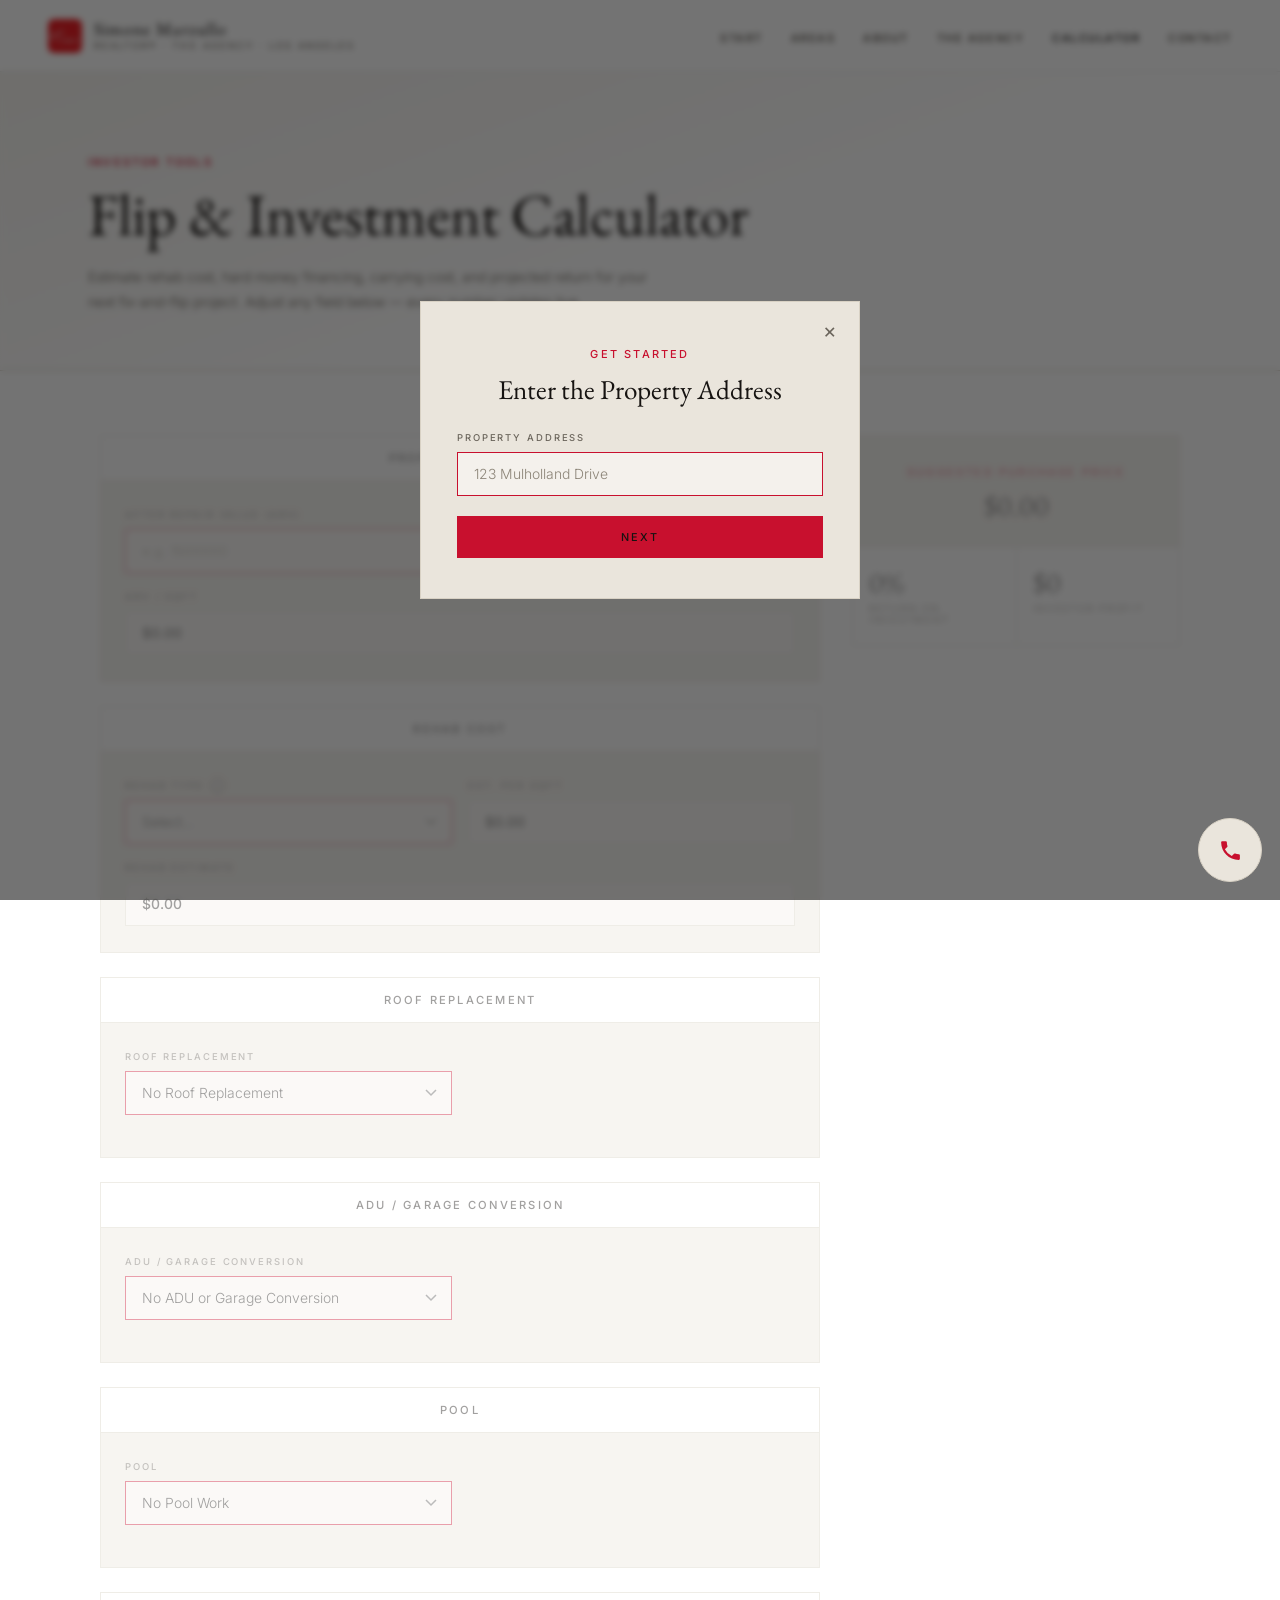
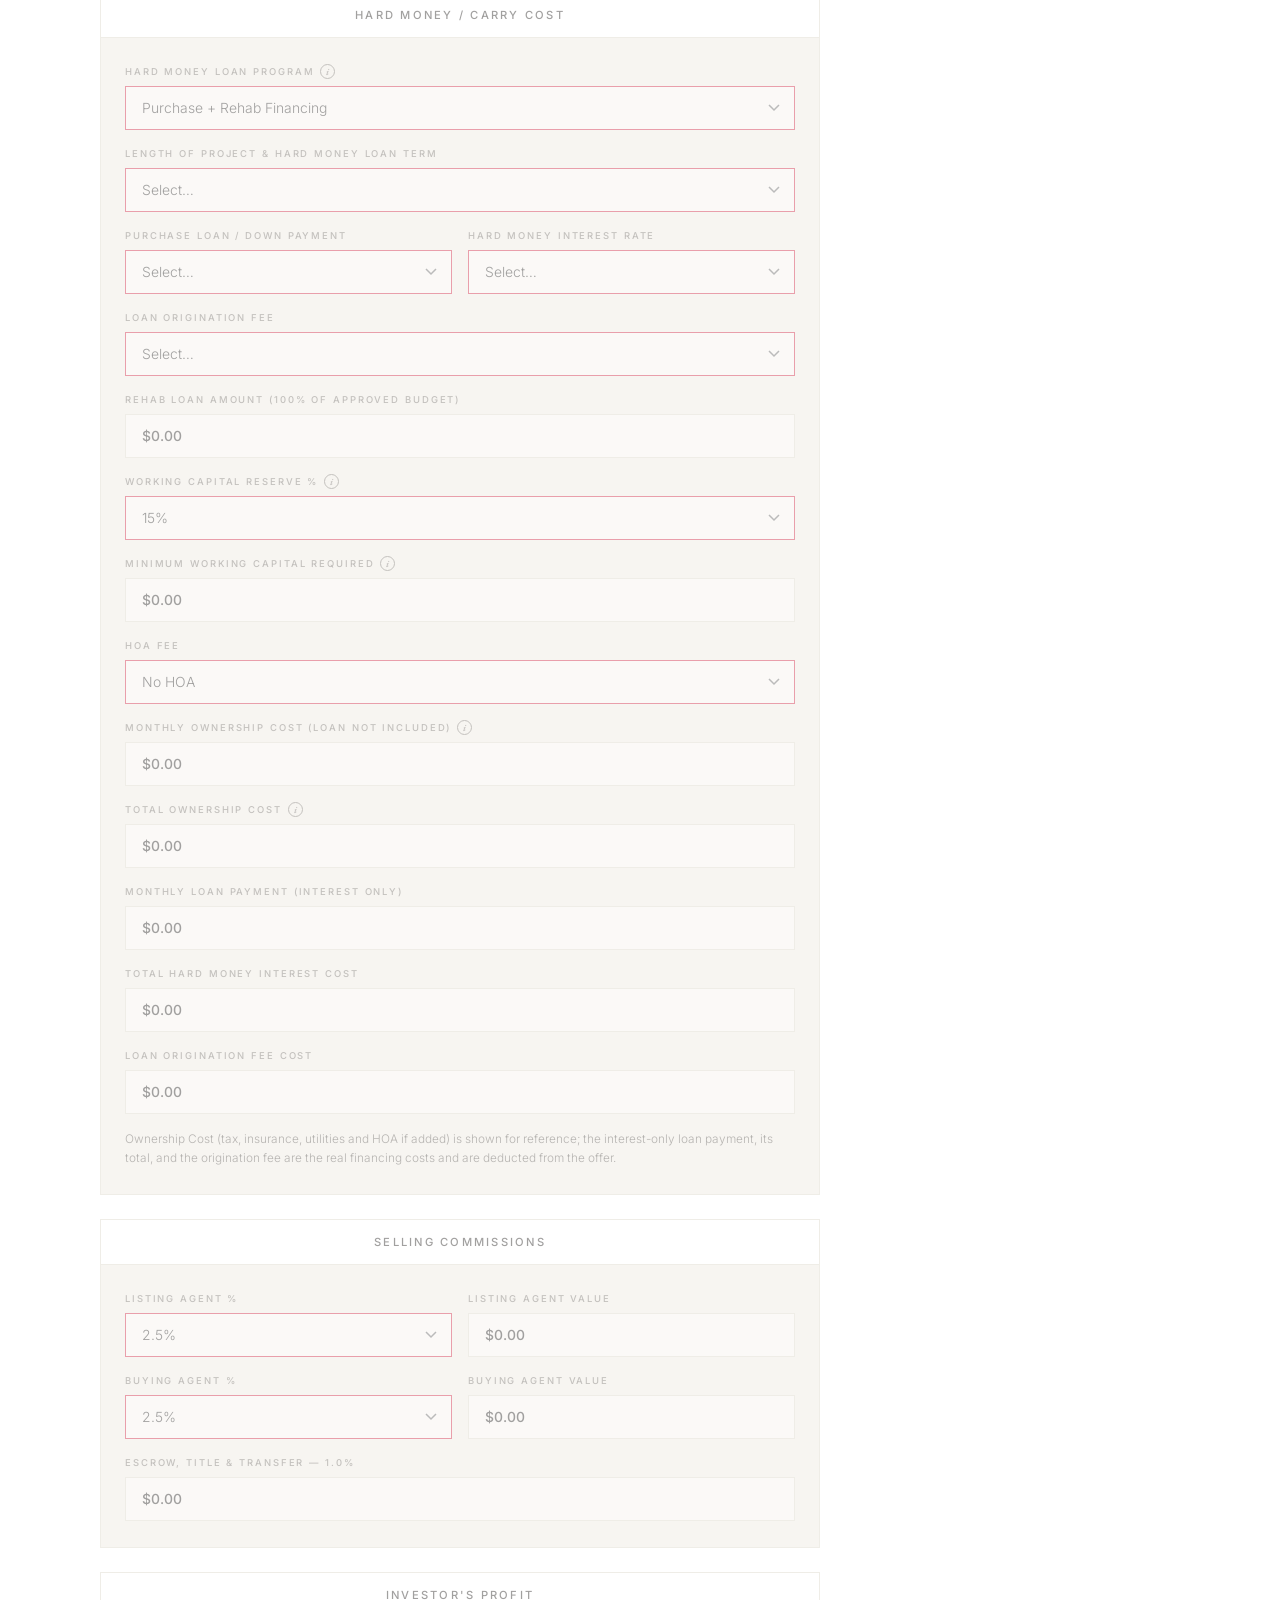
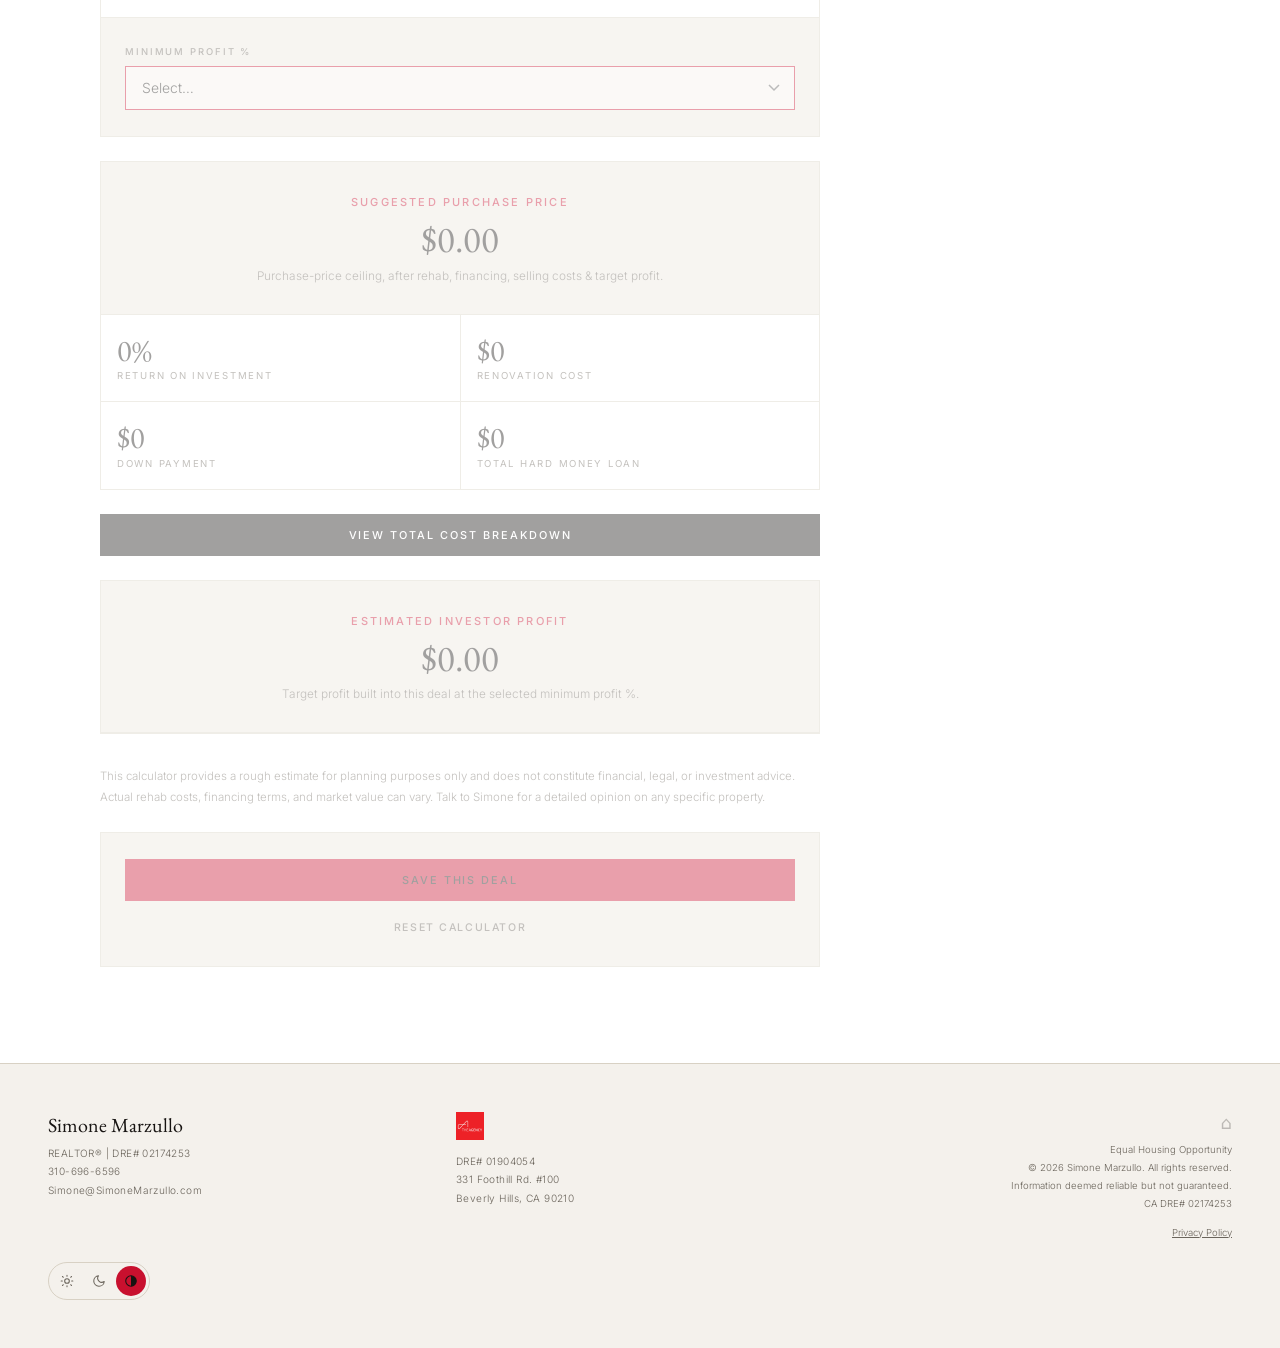
==== flip-calculator.html @ cb2d6921 "Add Westside area guide pages (/areas) and restructure site nav Implements the area-guide portion of" ====
<!DOCTYPE html>
<html lang="en">
<head>
<script>if ('scrollRestoration' in history) history.scrollRestoration = 'manual';</script>
<script>
// Set the theme before CSS paints so there's no flash of the wrong theme.
// themeChoice is what the visitor picked (dark/light/auto); data-theme is
// the resolved value CSS actually keys off -- when choice is "auto" it
// follows the device/OS's own prefers-color-scheme setting, which on
// iOS/Android/macOS/Windows may itself be tied to sunset-to-sunrise.
(function () {
  var choice = localStorage.getItem('themeChoice') || 'auto';
  var resolved = choice === 'auto' ? (window.matchMedia('(prefers-color-scheme: light)').matches ? 'light' : 'dark') : choice;
  document.documentElement.setAttribute('data-theme', resolved);
  document.documentElement.setAttribute('data-theme-choice', choice);
})();
</script>
<meta charset="UTF-8">
<meta name="viewport" content="width=device-width, initial-scale=1.0, viewport-fit=cover">
<title>Flip &amp; Investment Calculator | Simone Marzullo</title>
<meta name="description" content="Estimate rehab cost, hard money financing, selling costs, and return on investment for your next fix-and-flip project in Los Angeles — built by Simone Marzullo, The Agency.">
<link rel="canonical" href="https://www.marzullore.com/flipcalculator">
<meta property="og:type" content="website">
<meta property="og:site_name" content="Simone Marzullo | The Agency">
<meta property="og:title" content="Flip &amp; Investment Calculator | Simone Marzullo">
<meta property="og:description" content="Estimate rehab cost, hard money financing, and ROI for your next flip project.">
<meta property="og:url" content="https://www.marzullore.com/flipcalculator">
<meta property="og:image" content="https://www.marzullore.com/assets/agency-logo.png">
<meta property="og:image:width" content="447">
<meta property="og:image:height" content="447">
<meta name="twitter:card" content="summary">
<meta name="twitter:image" content="https://www.marzullore.com/assets/agency-logo.png">
<meta name="theme-color" content="#000000">
<meta name="mobile-web-app-capable" content="yes">
<meta name="apple-mobile-web-app-capable" content="yes">
<meta name="apple-mobile-web-app-status-bar-style" content="black-translucent">
<meta name="apple-mobile-web-app-title" content="Simone Marzullo">
<link rel="manifest" href="manifest.json">
<link rel="apple-touch-icon" href="assets/apple-touch-icon.png">
<link rel="icon" type="image/png" sizes="32x32" href="assets/favicon-32.png">
<link rel="preconnect" href="https://fonts.googleapis.com">
<link href="https://fonts.googleapis.com/css2?family=EB+Garamond:ital,wght@0,400;0,500;1,400;1,500&family=Inter:wght@300;400;500&display=swap" rel="stylesheet">
<style>
*,*::before,*::after{box-sizing:border-box;margin:0;padding:0}
:root{
  --black:#000000;--white:#FFFFFF;--red:#C8102E;--red-h:#a50d24;
  --g1:#111111;--g2:#1C1C1C;--g3:#2E2E2E;--g4:#555555;--g5:#888888;--g6:#BBBBBB;--g7:#E5E5E5;
  --serif:'EB Garamond',Georgia,serif;--sans:'Inter',system-ui,sans-serif;
  --nav-bg:rgba(0,0,0,.94);--nav-border:rgba(255,255,255,.06);--nav-mobile-bg:rgba(0,0,0,.98);
  --hero-gradient:linear-gradient(160deg,#0d0d0d 0%,#000 60%);
  color-scheme:dark;
}
:root[data-theme="light"]{
  --black:#FFFFFF;--white:#161311;
  --g1:#F4F1EC;--g2:#EAE5DC;--g3:#D8D1C4;--g4:#8C8578;--g5:#6B655C;--g6:#4A443C;--g7:#211E19;
  --nav-bg:rgba(255,255,255,.94);--nav-border:rgba(0,0,0,.08);--nav-mobile-bg:rgba(255,255,255,.98);
  --hero-gradient:linear-gradient(160deg,#F4F1EC 0%,#FFFFFF 60%);
  color-scheme:light;
}
html{scroll-behavior:smooth;font-size:16px}
body{font-family:var(--sans);background:var(--black);color:var(--white);-webkit-font-smoothing:antialiased;overflow-x:hidden;transition:background .25s ease,color .25s ease}
a{color:inherit;text-decoration:none}
button{cursor:pointer;border:none;background:none;font-family:var(--sans);-webkit-tap-highlight-color:transparent}
input,textarea,select{font-family:var(--sans)}
.label{font-size:.6875rem;letter-spacing:.2em;text-transform:uppercase;font-weight:500;color:var(--g5)}
.label-red{color:var(--red)}
.divider{width:100%;height:1px;background:var(--g3)}
.wrap{max-width:1200px;margin:0 auto;padding:0 48px}
.section{padding:96px 0}

/* NAV (shared with index.html) */
#nav{position:fixed;top:0;left:0;right:0;z-index:200;display:flex;align-items:center;justify-content:space-between;padding:0 48px;height:72px;background:var(--nav-bg);backdrop-filter:blur(16px);border-bottom:1px solid var(--nav-border);transition:background .25s ease,border-color .25s ease}
.nav-brand{display:flex;align-items:center;gap:12px}
.nav-agency-logo{height:34px;width:34px;object-fit:cover;border-radius:6px;flex-shrink:0}
.nav-brand-text{display:flex;flex-direction:column;gap:2px}
.nav-name{font-family:var(--serif);font-size:1.1rem;font-weight:400;letter-spacing:.06em;color:var(--white);line-height:1}
.nav-sub{font-size:.58rem;letter-spacing:.22em;text-transform:uppercase;color:var(--g5)}
.nav-links{display:flex;align-items:center;gap:28px;list-style:none}
.nav-links a{font-size:.68rem;letter-spacing:.14em;text-transform:uppercase;font-weight:500;color:var(--g6);transition:color .2s;background:none;border:none;cursor:pointer}
.nav-links a.active{color:var(--white)}
.nav-cta{display:inline-flex;align-items:center;background:var(--red);color:var(--white);padding:10px 22px;font-size:.65rem;letter-spacing:.18em;text-transform:uppercase;font-weight:500;transition:background .2s}
.nav-toggle{display:none;flex-direction:column;justify-content:center;gap:5px;width:32px;height:32px;padding:0}
.nav-toggle span{display:block;width:22px;height:1.5px;background:var(--white);transition:transform .2s,opacity .2s}
.nav-toggle[aria-expanded="true"] span:nth-child(1){transform:translateY(6.5px) rotate(45deg)}
.nav-toggle[aria-expanded="true"] span:nth-child(2){opacity:0}
.nav-toggle[aria-expanded="true"] span:nth-child(3){transform:translateY(-6.5px) rotate(-45deg)}
.nav-mobile{display:none;position:fixed;top:72px;left:0;right:0;bottom:0;z-index:260;background:var(--nav-mobile-bg);backdrop-filter:blur(16px);flex-direction:column;padding:32px 28px;gap:4px;overflow-y:auto}
@media(max-width:768px){.nav-mobile.on{display:flex}}
/* Hide the Follow Up Boss widget iframe on mobile via our own page CSS
   (not injected into the iframe) so it never paints in the first place --
   eliminates the flash-of-default-styling that a JS-polling approach can't avoid. */
body>iframe{display:none !important}
.nav-mobile a{font-size:.95rem;letter-spacing:.04em;color:var(--g7);font-weight:400;padding:18px 4px;border-bottom:1px solid var(--g3);background:none;border-left:none;border-right:none;border-top:none;text-align:left;width:100%}
.nav-mobile a.nav-cta{background:var(--red);color:var(--white);border-bottom:none;justify-content:center;margin-top:20px;padding:16px 22px}

/* PAGE HEADER */
#calc-hero{padding:150px 0 56px;background:var(--hero-gradient);border-bottom:1px solid var(--g3)}
.calc-hero-head{max-width:680px}
.calc-hero-title{font-family:var(--serif);font-size:clamp(2.4rem,4.6vw,4rem);font-weight:400;color:var(--white);line-height:1.05;margin-top:14px}
.calc-hero-sub{font-size:.88rem;line-height:1.8;color:var(--g5);font-weight:300;margin-top:18px;max-width:560px}

/* STAT TILES (reused visual language) */
.stat-block{background:var(--black);padding:22px 14px}
.stat-val{font-family:var(--serif);font-size:1.9rem;font-weight:400;color:var(--white);line-height:1;margin-bottom:5px}
.stat-lbl{font-size:.6rem;letter-spacing:.18em;text-transform:uppercase;color:var(--g5);font-weight:400}

/* CALCULATOR LAYOUT */
#calc{padding:64px 0 96px}
.calc-grid{display:block;max-width:720px;margin:0 auto}
.calc-form{display:flex;flex-direction:column;gap:24px}
.calc-sticky-summary{display:none}
.calc-sticky-summary-inner{position:sticky;top:96px;display:flex;flex-direction:column;gap:16px}
.calc-sticky-summary .calc-summary-hero{padding:24px 22px}
.calc-sticky-summary .calc-summary-hero-val{font-size:1.9rem}
.calc-progress{display:none;position:fixed;top:72px;left:0;right:0;height:3px;background:var(--g3);z-index:201}
.calc-progress.on{display:block}
.calc-progress-fill{height:100%;width:0%;background:var(--red)}
.calc-mobile-bar{display:none;position:fixed;left:0;right:0;bottom:0;z-index:250;background:rgba(0,0,0,.98);backdrop-filter:blur(16px);border-top:1px solid var(--g3);padding:12px 20px calc(12px + env(safe-area-inset-bottom,0px));align-items:center;justify-content:center;gap:32px;cursor:pointer}
.calc-mobile-bar.on{display:flex}
.calc-mobile-bar-item{display:flex;flex-direction:column;align-items:center;gap:2px}
.calc-mobile-bar-lbl{font-size:.56rem;letter-spacing:.15em;text-transform:uppercase;color:var(--g5);font-weight:500}
.calc-mobile-bar-val{font-family:var(--serif);font-size:1.2rem;color:var(--white);line-height:1}
@media(max-width:1119px){
  body:has(.calc-mobile-bar.on) .mcf{bottom:calc(76px + 18px + env(safe-area-inset-bottom,0px))}
}
@media(min-width:1120px){
  .calc-mobile-bar{display:none !important}
  .calc-grid{display:grid;grid-template-columns:720px 1fr;gap:32px;max-width:1080px}
  .calc-sticky-summary{display:block}
}

.calc-summary{background:var(--g2);border:1px solid var(--g3)}
.calc-summary-hero{padding:28px 26px;text-align:center;border-bottom:1px solid var(--g3)}
.calc-summary-hero-val{font-family:var(--serif);font-size:2.3rem;font-weight:400;color:var(--white);line-height:1.05;margin-top:10px;word-break:break-word}
.calc-summary-hero-note{font-size:.74rem;color:var(--g5);font-weight:300;margin-top:8px;line-height:1.6}
.calc-stat-grid{display:grid;grid-template-columns:1fr 1fr;gap:1px;background:var(--g3)}
.calc-stat-grid .stat-block{padding:20px 16px}

/* FORM SECTION CARDS */
.calc-sec{background:var(--g2);border:1px solid var(--g3)}
.calc-sec-head{background:var(--black);padding:15px 24px;font-size:.7rem;letter-spacing:.2em;text-transform:uppercase;font-weight:500;color:var(--white);text-align:center;border-bottom:1px solid var(--g3)}
.calc-sec-body{padding:26px 24px}
.frow{display:grid;grid-template-columns:1fr 1fr;gap:16px;margin-bottom:16px}
.frow:last-child{margin-bottom:0}
.frow>.field{margin-bottom:0}
.field{display:flex;flex-direction:column;gap:7px;margin-bottom:16px}
.field:last-child{margin-bottom:0}
.field-label{font-size:.59rem;letter-spacing:.2em;text-transform:uppercase;font-weight:500;color:var(--g5);display:flex;align-items:center;gap:6px;min-height:15px}
.fi,.fs{background:var(--g1);border:1px solid var(--red);color:var(--white);padding:13px 16px;font-size:.87rem;font-weight:300;outline:none;transition:border-color .2s;width:100%;-webkit-appearance:none}
.fi:focus,.fs:focus{border-color:var(--white)}
.fi::placeholder{color:var(--g4)}
.fs{appearance:none;background-image:url("data:image/svg+xml,%3Csvg xmlns='http://www.w3.org/2000/svg' width='12' height='8'%3E%3Cpath d='M1 1l5 5 5-5' stroke='%23555' stroke-width='1.5' fill='none'/%3E%3C/svg%3E");background-repeat:no-repeat;background-position:right 14px center;padding-right:38px}
.fs option{background:var(--g1)}
.fo{background:var(--g1);border:1px solid var(--g3);color:var(--white);padding:13px 16px;font-size:.87rem;font-weight:500;width:100%;min-height:44px;display:flex;align-items:center}
.field-hint{font-size:.74rem;color:var(--g6);font-weight:300;margin-top:2px;line-height:1.6}
.calc-note{font-size:.72rem;color:var(--g5);font-weight:300;line-height:1.8;max-width:760px;margin-top:8px}
.btn-sub{background:var(--red);color:var(--white);padding:14px 24px;font-size:.68rem;letter-spacing:.18em;text-transform:uppercase;font-weight:500;border:none;cursor:pointer;transition:background .2s,transform .15s;width:100%}
.btn-sub:disabled{opacity:.55;cursor:default;transform:none!important}
.btn-outline{background:var(--white);color:var(--black);padding:14px 24px;font-size:.68rem;letter-spacing:.18em;text-transform:uppercase;font-weight:500;border:none;cursor:pointer;transition:background .2s;width:100%}
.btn-reset{display:block;margin:14px auto 0;background:none;border:none;color:var(--g5);font-size:.66rem;letter-spacing:.15em;text-transform:uppercase;font-weight:500;cursor:pointer;transition:color .2s;padding:6px}
.consent-note{font-size:.68rem;line-height:1.6;color:var(--g5);font-weight:300;margin-top:14px}
.consent-note a{color:var(--g6);text-decoration:underline;transition:color .2s}
.form-error{margin-top:16px;padding:14px 16px;background:rgba(200,16,46,.08);border:1px solid var(--red);color:var(--g7);font-size:.78rem;line-height:1.6}
.success-msg{display:none;text-align:center;padding:24px 4px}
.s-icon{font-size:1.8rem;margin-bottom:10px}
.s-title{font-family:var(--serif);font-size:1.2rem;color:var(--white);margin-bottom:8px}
.s-sub{font-size:.8rem;color:var(--g5);font-weight:300;line-height:1.6}
.hp-field{position:absolute;left:-9999px;top:-9999px;width:1px;height:1px;opacity:0;overflow:hidden}

/* ADDRESS GATE */
.calc-gate{position:fixed;inset:0;z-index:300;background:rgba(0,0,0,.55);backdrop-filter:blur(3px);display:flex;align-items:center;justify-content:center;padding:24px}
.calc-gate-card{position:relative;background:var(--g2);border:1px solid var(--g3);padding:40px 36px;max-width:440px;width:100%;text-align:center}
.calc-gate-close{position:absolute;top:12px;right:12px;width:34px;height:34px;display:flex;align-items:center;justify-content:center;font-size:1.3rem;line-height:1;color:var(--g5);background:none;border:none;cursor:pointer;transition:color .2s}
.calc-gate-title{font-family:var(--serif);font-size:1.7rem;font-weight:400;color:var(--white);margin-top:12px;line-height:1.15}
.calc-gate .field{text-align:left;margin-top:24px;margin-bottom:20px}
.calc-locked{opacity:.4;pointer-events:none;user-select:none}
.calc-address-banner{font-size:.7rem;letter-spacing:.08em;color:var(--g6);font-weight:300;margin-top:18px}

/* REHAB INFO MODAL */
.info-icon-btn{display:inline-flex;align-items:center;justify-content:center;width:15px;height:15px;flex-shrink:0;border-radius:50%;border:1px solid var(--g5);color:var(--g5);font-size:.6rem;font-family:var(--serif);font-style:italic;font-weight:600;background:none;cursor:pointer;line-height:1;padding:0}
.info-overlay{position:fixed;inset:0;z-index:350;background:rgba(0,0,0,.7);backdrop-filter:blur(4px);display:none;align-items:center;justify-content:center;padding:24px}
.info-overlay.on{display:flex}
.info-modal{position:relative;background:var(--g2);border:1px solid var(--g3);padding:32px 28px;max-width:480px;width:100%;max-height:80vh;overflow-y:auto}
.info-modal-close{position:absolute;top:12px;right:12px;width:34px;height:34px;display:flex;align-items:center;justify-content:center;font-size:1.3rem;line-height:1;color:var(--g5);background:none;border:none;cursor:pointer;transition:color .2s}
.info-modal-title{font-family:var(--serif);font-size:1.25rem;font-weight:400;color:var(--white);margin-bottom:20px;padding-right:20px}
.info-tier{margin-bottom:18px}
.info-tier:last-child{margin-bottom:0}
.info-tier-title{font-size:.72rem;letter-spacing:.08em;text-transform:uppercase;color:var(--red);font-weight:500;margin-bottom:6px}
.info-tier-desc{font-size:.85rem;color:var(--g6);font-weight:300;line-height:1.65}

/* RESPONSIVE */
@media(max-width:1024px){
  .wrap{padding:0 32px}
}
@media(max-width:768px){
  #nav{padding:0 20px}
  .nav-links{display:none}
  .nav-toggle{display:flex}
  .wrap{padding:0 20px}
  #calc-hero{padding:120px 0 40px}
  #calc{padding:40px 0 64px}
  .frow{grid-template-columns:1fr}
  .calc-stat-grid{grid-template-columns:1fr 1fr}
  .fi,.fs{font-size:16px}
  footer{padding:36px 24px}
}

/* FOOTER (shared with index.html) */
footer{background:var(--g1);border-top:1px solid var(--g3);padding:48px}
.footer-inner{max-width:1200px;margin:0 auto;display:grid;grid-template-columns:1fr 1fr 1fr;gap:40px;align-items:start}
.f-name{font-family:var(--serif);font-size:1.25rem;color:var(--white);margin-bottom:6px;font-weight:400}
.f-line{font-size:.63rem;color:var(--g5);font-weight:300;line-height:1.85;letter-spacing:.04em}
.f-agency-name{font-family:var(--serif);font-size:.95rem;color:var(--g7);margin-bottom:8px;font-weight:400}
.f-legal{text-align:right}
.f-eq{font-size:1.1rem;opacity:.25;margin-bottom:8px}
.f-copy{font-size:.6rem;color:var(--g5);font-weight:300;line-height:1.9}
@media(max-width:1024px){.footer-inner{grid-template-columns:1fr}.f-legal{text-align:left}}
.theme-toggle-row{max-width:1200px;margin:20px auto 0}
.theme-picker{display:inline-flex;gap:2px;border:1px solid var(--g3);border-radius:999px;padding:3px}
.theme-opt{width:30px;height:30px;border-radius:50%;display:flex;align-items:center;justify-content:center;color:var(--g5);transition:background .2s,color .2s}
.theme-opt svg{width:14px;height:14px}
.theme-opt.active{background:var(--red);color:var(--white)}
/* Second theme picker, inside the mobile hamburger menu itself so it's
   reachable without closing the menu and scrolling to the footer. */
.nav-mobile-theme-row{position:absolute;left:28px;bottom:28px}

/* Hover-only effects -- gated so touch devices (which fire :hover on
   tap and never clear it) don't get a permanently "stuck" highlighted
   state after tapping/scrolling past an element. */
@media(hover:hover){
.nav-links a:hover{color:var(--white)}
.nav-cta:hover{background:var(--red-h)}
.nav-mobile a.nav-cta:hover{background:var(--red-h)}
.btn-sub:hover{background:var(--red-h)}
.btn-outline:hover{background:var(--g7)}
.btn-reset:hover{color:var(--white)}
.consent-note a:hover{color:var(--white)}
.calc-gate-close:hover{color:var(--white)}
.info-icon-btn:hover{border-color:var(--white);color:var(--white)}
.info-modal-close:hover{color:var(--white)}
.theme-opt:not(.active):hover{color:var(--white)}
}
</style>
</head>
<body>

<!-- NAV -->
<nav id="nav">
  <a href="index.html" class="nav-brand" aria-label="Go to homepage">
    <img src="assets/agency-logo.png" alt="The Agency" class="nav-agency-logo" onerror="this.style.display='none'">
    <div class="nav-brand-text">
      <span class="nav-name">Simone Marzullo</span>
      <span class="nav-sub">REALTOR® · The Agency · Los Angeles</span>
    </div>
  </a>
  <ul class="nav-links">
    <li><a href="/home">Start</a></li>
    <li><a href="/areas">Areas</a></li>
    <li><a href="/about">About</a></li>
    <li><a href="/#the-agency">The Agency</a></li>
    <li><a href="flip-calculator.html" class="active">Calculator</a></li>
    <li><a href="/contact">Contact</a></li>
  </ul>
  <button type="button" class="nav-toggle" aria-expanded="false" aria-label="Menu" onclick="toggleMobileNav()">
    <span></span><span></span><span></span>
  </button>
</nav>

<div class="nav-mobile" id="nav-mobile">
  <a href="/home">Start</a>
  <a href="/areas">Areas</a>
  <a href="/about">About</a>
  <a href="/#the-agency">The Agency</a>
  <a href="flip-calculator.html">Calculator</a>
  <a href="/contact">Contact</a>
  <a href="index.html" class="nav-cta">Get Started</a>
  <div class="nav-mobile-theme-row">
    <div class="theme-picker" role="group" aria-label="Theme">
      <button type="button" class="theme-opt" data-theme-choice="light" onclick="setThemeChoice('light')" aria-label="Light theme">
        <svg viewBox="0 0 24 24" fill="none" stroke="currentColor" stroke-width="1.8" stroke-linecap="round" stroke-linejoin="round"><circle cx="12" cy="12" r="4"></circle><path d="M12 2v2M12 20v2M4.22 4.22l1.42 1.42M18.36 18.36l1.42 1.42M2 12h2M20 12h2M4.22 19.78l1.42-1.42M18.36 5.64l1.42-1.42"></path></svg>
      </button>
      <button type="button" class="theme-opt" data-theme-choice="dark" onclick="setThemeChoice('dark')" aria-label="Dark theme">
        <svg viewBox="0 0 24 24" fill="none" stroke="currentColor" stroke-width="1.8" stroke-linecap="round" stroke-linejoin="round"><path d="M21 12.79A9 9 0 1 1 11.21 3 7 7 0 0 0 21 12.79z"></path></svg>
      </button>
      <button type="button" class="theme-opt" data-theme-choice="auto" onclick="setThemeChoice('auto')" aria-label="Match device setting">
        <svg viewBox="0 0 24 24" fill="none" stroke="currentColor" stroke-width="1.8"><circle cx="12" cy="12" r="9"></circle><path d="M12 3a9 9 0 010 18z" fill="currentColor" stroke="none"></path></svg>
      </button>
    </div>
  </div>
</div>

<!-- ADDRESS GATE -->
<div class="calc-gate" id="calc-gate">
  <div class="calc-gate-card">
    <button type="button" class="calc-gate-close" aria-label="Close and go back" onclick="closeGateGoBack()">×</button>
    <span class="label label-red">Get Started</span>
    <h2 class="calc-gate-title">Enter the Property Address</h2>
    <input type="text" class="hp-field" id="flip_gate_hp" tabindex="-1" autocomplete="off" aria-hidden="true">
    <div class="field"><span class="field-label">Property Address</span><input class="fi" id="c_gate_address" required type="text" placeholder="123 Mulholland Drive" autocomplete="address-line1"></div>
    <button type="button" class="btn-sub" id="calc-gate-btn" onclick="unlockCalculator(this)">Next</button>
  </div>
</div>

<!-- REHAB INFO MODAL -->
<div class="info-overlay" id="rehab-info-overlay" onclick="if(event.target===this) toggleRehabInfo()">
  <div class="info-modal">
    <button type="button" class="info-modal-close" aria-label="Close" onclick="toggleRehabInfo()">×</button>
    <h3 class="info-modal-title">About These Estimates</h3>
    <div class="info-tier">
      <div class="info-tier-title">Light — $40/sqft</div>
      <div class="info-tier-desc">Paint, flooring, fixtures, basic landscaping, hardware, appliance replacement and minor repairs.</div>
    </div>
    <div class="info-tier">
      <div class="info-tier-title">Medium — $90/sqft</div>
      <div class="info-tier-desc">Investor-grade kitchen and bathrooms, flooring, paint, fixtures, appliances, limited windows and minor electrical or plumbing work.</div>
    </div>
    <div class="info-tier">
      <div class="info-tier-title">Heavy — $150/sqft</div>
      <div class="info-tier-desc">Complete kitchen and bathrooms, windows, HVAC, electrical and plumbing upgrades, drywall, substantial repairs and limited layout changes.</div>
    </div>
    <div class="info-tier">
      <div class="info-tier-title">Full Gut — $225/sqft</div>
      <div class="info-tier-desc">Studs-out interior renovation, new plumbing, electrical, HVAC, insulation, drywall, windows, kitchen, bathrooms and permitted layout changes.</div>
    </div>
  </div>
</div>

<!-- HOLDING COST INFO MODAL -->
<div class="info-overlay" id="holding-cost-info-overlay" onclick="if(event.target===this) toggleHoldingCostInfo()">
  <div class="info-modal">
    <button type="button" class="info-modal-close" aria-label="Close" onclick="toggleHoldingCostInfo()">×</button>
    <h3 class="info-modal-title">What's Included in Ownership Cost</h3>
    <div class="info-tier">
      <div class="info-tier-title">Estimated Property Taxes — 1.25%</div>
      <div class="info-tier-desc">Based on the Los Angeles County effective property tax rate.</div>
    </div>
    <div class="info-tier">
      <div class="info-tier-title">Home Insurance</div>
      <div class="info-tier-desc">Hazard / builder's risk coverage for a vacant property under renovation.</div>
    </div>
    <div class="info-tier">
      <div class="info-tier-title">Utilities</div>
      <div class="info-tier-desc">Electric, water, gas and trash service kept active during the rehab.</div>
    </div>
    <div class="info-tier">
      <div class="info-tier-title">HOA Fee (If Added)</div>
      <div class="info-tier-desc">Included only if you select "Add HOA Fee" above and enter a monthly amount. Defaults to No HOA.</div>
    </div>
    <div class="info-tier">
      <div class="info-tier-title">Financing Not Included</div>
      <div class="info-tier-desc">Hard Money Interest Cost is a real financing cost shown as its own line item below — it isn't part of this estimate.</div>
    </div>
  </div>
</div>

<!-- WORKING CAPITAL INFO MODAL -->
<div class="info-overlay" id="working-capital-info-overlay" onclick="if(event.target===this) toggleWorkingCapitalInfo()">
  <div class="info-modal">
    <button type="button" class="info-modal-close" aria-label="Close" onclick="toggleWorkingCapitalInfo()">×</button>
    <h3 class="info-modal-title">What Is Minimum Working Capital?</h3>
    <div class="info-tier">
      <div class="info-tier-title">Draws Are Reimbursements</div>
      <div class="info-tier-desc">Under Purchase + Rehab Financing, the lender releases rehab funds through construction draws as work is completed and inspected — not upfront.</div>
    </div>
    <div class="info-tier">
      <div class="info-tier-title">You Front the First Phase</div>
      <div class="info-tier-desc">Contractors are typically paid before a draw is reimbursed, so you need cash on hand to cover that gap.</div>
    </div>
    <div class="info-tier">
      <div class="info-tier-title">This Estimate</div>
      <div class="info-tier-desc">A reserve equal to your selected % of the approved rehab budget, as a starting-point estimate of that gap.</div>
    </div>
  </div>
</div>

<!-- WORKING CAPITAL RESERVE % INFO MODAL -->
<div class="info-overlay" id="working-capital-pct-info-overlay" onclick="if(event.target===this) toggleWorkingCapitalPctInfo()">
  <div class="info-modal">
    <button type="button" class="info-modal-close" aria-label="Close" onclick="toggleWorkingCapitalPctInfo()">×</button>
    <h3 class="info-modal-title">What Is Working Capital Reserve %?</h3>
    <div class="info-tier">
      <div class="info-tier-title">An Adjustable Estimate</div>
      <div class="info-tier-desc">The share of your approved rehab budget you'd need on hand to front the first construction phase before the lender reimburses you through a draw.</div>
    </div>
    <div class="info-tier">
      <div class="info-tier-title">Doesn't Change the Deal</div>
      <div class="info-tier-desc">This percentage only affects the Return on Investment % shown below. It has no effect on Suggested Purchase Price, Estimated Investor Profit, Total Cost Breakdown, or any loan amount on this page.</div>
    </div>
    <div class="info-tier">
      <div class="info-tier-title">Choose What Fits Your Lender</div>
      <div class="info-tier-desc">10–20% covers most single-phase draw schedules — adjust based on your lender's actual draw structure.</div>
    </div>
  </div>
</div>

<!-- LOAN PROGRAM INFO MODAL -->
<div class="info-overlay" id="loan-program-info-overlay" onclick="if(event.target===this) toggleLoanProgramInfo()">
  <div class="info-modal">
    <button type="button" class="info-modal-close" aria-label="Close" onclick="toggleLoanProgramInfo()">×</button>
    <h3 class="info-modal-title">Hard Money Loan Programs</h3>
    <div class="info-tier">
      <div class="info-tier-title">Purchase Only</div>
      <div class="info-tier-desc">The hard money loan finances only the purchase of the property. All renovation costs are paid by the borrower and are included in the required cash investment.</div>
    </div>
    <div class="info-tier">
      <div class="info-tier-title">Purchase + Rehab Financing</div>
      <div class="info-tier-desc">The hard money loan finances the purchase and the approved renovation budget. Renovation funds are released through construction draws as work is completed. The borrower may still need temporary working capital until draw reimbursements are received.</div>
    </div>
  </div>
</div>

<!-- SCROLL PROGRESS INDICATOR -->
<div class="calc-progress" id="calc-progress"><div class="calc-progress-fill" id="calc-progress-fill"></div></div>

<!-- MOBILE STICKY RESULTS BAR -->
<div class="calc-mobile-bar" id="calc-mobile-bar" onclick="document.querySelector('.calc-summary').scrollIntoView({behavior:'smooth', block:'start'})">
  <div class="calc-mobile-bar-item">
    <span class="calc-mobile-bar-lbl">Purchase Price</span>
    <span class="calc-mobile-bar-val" id="o_mobilebar_buyerinv">$0.00</span>
  </div>
  <div class="calc-mobile-bar-item">
    <span class="calc-mobile-bar-lbl">ROI</span>
    <span class="calc-mobile-bar-val" id="o_mobilebar_roi">0%</span>
  </div>
  <div class="calc-mobile-bar-item">
    <span class="calc-mobile-bar-lbl">Estimated Profit</span>
    <span class="calc-mobile-bar-val" id="o_mobilebar_profit">$0.00</span>
  </div>
</div>

<!-- PAGE HEADER -->
<section id="calc-hero">
  <div class="wrap">
    <div class="calc-hero-head">
      <span class="label label-red">Investor Tools</span>
      <h1 class="calc-hero-title">Flip &amp; Investment Calculator</h1>
      <p class="calc-hero-sub">Estimate rehab cost, hard money financing, carrying cost, and projected return for your next fix-and-flip project. Adjust any field below — every number updates live.</p>
      <p class="calc-address-banner" id="calc-address-banner" style="display:none"></p>
    </div>
  </div>
</section>

<!-- CALCULATOR -->
<section id="calc">
  <div class="wrap">
    <div class="calc-grid calc-locked" id="calc-grid">

      <!-- INPUT FORM -->
      <div class="calc-form">

        <div class="calc-sec">
          <div class="calc-sec-head">Property Details</div>
          <div class="calc-sec-body">
            <div class="frow">
              <div class="field"><span class="field-label">After Repair Value (ARV)</span><input class="fi" id="c_arv" type="number" min="0" step="1000" placeholder="e.g. 1500000"></div>
              <div class="field"><span class="field-label">Square Footage</span><input class="fi" id="c_sqft" type="number" min="1" step="1" placeholder="e.g. 2000"></div>
            </div>
            <div class="field"><span class="field-label">ARV / SQFT</span><div class="fo" id="o_arvsqft">$0.00</div></div>
          </div>
        </div>

        <div class="calc-sec">
          <div class="calc-sec-head">Rehab Cost</div>
          <div class="calc-sec-body">
            <div class="frow">
              <div class="field"><span class="field-label">Rehab Type <button type="button" class="info-icon-btn" onclick="toggleRehabInfo()" aria-label="About these estimates">i</button></span>
                <select class="fs" id="c_rehabtype">
                  <option value="" selected>Select…</option>
                  <option value="40">Light — $40/sqft</option>
                  <option value="90">Medium — $90/sqft</option>
                  <option value="150">Heavy — $150/sqft</option>
                  <option value="225">Full Gut — $225/sqft</option>
                  <option value="custom">Custom ($/sqft)</option>
                </select>
              </div>
              <div class="field">
                <span class="field-label">Est. per SQFT</span>
                <div class="fo" id="o_persqft">$0.00</div>
                <input class="fi" id="c_rehab_custom" type="number" min="0" step="1" placeholder="e.g. 100" style="display:none">
              </div>
            </div>
            <div class="field"><span class="field-label">Rehab Estimate</span><div class="fo" id="o_rehabest">$0.00</div></div>
          </div>
        </div>

        <div class="calc-sec">
          <div class="calc-sec-head">Roof Replacement</div>
          <div class="calc-sec-body">
            <div class="frow">
              <div class="field"><span class="field-label">Roof Replacement</span>
                <select class="fs" id="c_rooftype">
                  <option value="0" selected>No Roof Replacement</option>
                  <option value="10">Asphalt Shingle Roof — $10/sqft</option>
                  <option value="12">Flat / Low-Slope Roof — $12/sqft</option>
                  <option value="13">Spanish Tile — Lift &amp; Relay — $13/sqft</option>
                  <option value="14">New Concrete Spanish Tile — $14/sqft</option>
                  <option value="18">New Clay / Terracotta Tile — $18/sqft</option>
                  <option value="manual">Historic / Custom Clay Tile — Manual Estimate</option>
                  <option value="custom">Custom ($/sqft)</option>
                </select>
              </div>
              <div class="field" id="roof-rate-field" style="display:none">
                <span class="field-label">Rate per SQFT</span>
                <div class="fo" id="o_roofrate">$0.00</div>
                <input class="fi" id="c_roof_custom" type="number" min="0" step="1" placeholder="e.g. 15" style="display:none">
              </div>
            </div>
            <div class="field" id="roof-est-field" style="display:none"><span class="field-label">Roof Estimate</span><div class="fo" id="o_roofest">$0.00</div></div>
          </div>
        </div>

        <div class="calc-sec">
          <div class="calc-sec-head">ADU / Garage Conversion</div>
          <div class="calc-sec-body">
            <div class="frow">
              <div class="field"><span class="field-label">ADU / Garage Conversion</span>
                <select class="fs" id="c_adutype">
                  <option value="0" selected>No ADU or Garage Conversion</option>
                  <option value="100000">Basic Garage Conversion (~350–450 sq. ft.)</option>
                  <option value="175000">Permitted Garage-to-ADU Conversion (~350–500 sq. ft.)</option>
                  <option value="250000">Small Detached ADU (~400–600 sq. ft.)</option>
                  <option value="325000">Standard Detached ADU (~600–800 sq. ft.)</option>
                  <option value="450000">Large / High-End Detached ADU (~800–1,200 sq. ft.)</option>
                  <option value="custom">Custom ($)</option>
                </select>
              </div>
              <div class="field" id="adu-custom-field" style="display:none">
                <span class="field-label">Custom Amount ($)</span>
                <input class="fi" id="c_adu_custom" type="number" min="0" step="1000" placeholder="e.g. 150000">
              </div>
            </div>
            <div class="field" id="adu-est-field" style="display:none"><span class="field-label">ADU Estimate</span><div class="fo" id="o_aduest">$0.00</div></div>
          </div>
        </div>

        <div class="calc-sec">
          <div class="calc-sec-head">Pool</div>
          <div class="calc-sec-body">
            <div class="frow">
              <div class="field"><span class="field-label">Pool</span>
                <select class="fs" id="c_pooltype">
                  <optgroup label="Pool Rehab">
                    <option value="0" selected>No Pool Work</option>
                    <option value="30000">Small Pool Rehab (~250–400 sq. ft.)</option>
                    <option value="45000">Average Pool Rehab (~400–600 sq. ft.)</option>
                    <option value="70000">Large Pool Rehab (~600–900 sq. ft.)</option>
                    <option value="125000">Major or Structural Pool Renovation</option>
                  </optgroup>
                  <optgroup label="New Pool Installation">
                    <option value="0">No Pool Installation</option>
                    <option value="95000">Small Pool (~250–400 sq. ft.)</option>
                    <option value="135000">Average Pool (~400–600 sq. ft.)</option>
                    <option value="185000">Large Pool (~600–900 sq. ft.)</option>
                    <option value="250000">Luxury Custom Pool with Spa</option>
                  </optgroup>
                  <option value="custom">Custom ($)</option>
                </select>
              </div>
              <div class="field" id="pool-custom-field" style="display:none">
                <span class="field-label">Custom Amount ($)</span>
                <input class="fi" id="c_pool_custom" type="number" min="0" step="1000" placeholder="e.g. 80000">
              </div>
            </div>
            <div class="field" id="pool-est-field" style="display:none"><span class="field-label">Pool Estimate</span><div class="fo" id="o_poolest">$0.00</div></div>
          </div>
        </div>

        <div class="calc-sec">
          <div class="calc-sec-head">Hard Money / Carry Cost</div>
          <div class="calc-sec-body">
            <div class="field"><span class="field-label">Hard Money Loan Program <button type="button" class="info-icon-btn" onclick="toggleLoanProgramInfo()" aria-label="About hard money loan programs">i</button></span>
              <select class="fs" id="c_loanprogram">
                <option value="purchase">Purchase Only</option>
                <option value="purchase_rehab" selected>Purchase + Rehab Financing</option>
              </select>
            </div>
            <div class="field"><span class="field-label">Length of Project &amp; Hard Money Loan Term</span>
              <select class="fs" id="c_length">
                <option value="" selected>Select…</option>
                <option value="1">1 Month</option>
                <option value="3">3 Months</option>
                <option value="6">6 Months</option>
                <option value="12">12 Months</option>
                <option value="other">Enter Number of Months</option>
              </select>
            </div>
            <div class="field" id="length-other-field" style="display:none">
              <span class="field-label">Number of Months</span>
              <input class="fi" id="c_length_other" type="number" min="0" step="1" placeholder="e.g. 9">
            </div>
            <div class="frow">
              <div class="field"><span class="field-label">Purchase Loan / Down Payment</span>
                <select class="fs" id="c_loanratio">
                  <option value="" selected>Select…</option>
                  <option value="0">All Cash / No Loan — 0%</option>
                  <option value="70">70% Loan / 30% Down Payment</option>
                  <option value="75">75% Loan / 25% Down Payment</option>
                  <option value="80">80% Loan / 20% Down Payment</option>
                  <option value="85">85% Loan / 15% Down Payment</option>
                  <option value="90">90% Loan / 10% Down Payment</option>
                </select>
              </div>
              <div class="field"><span class="field-label">Hard Money Interest Rate</span>
                <select class="fs" id="c_hmrate">
                  <option value="" selected>Select…</option>
                  <option value="8">8% — Deal</option>
                  <option value="9">9% — Strong Borrower</option>
                  <option value="10">10% — Average</option>
                  <option value="11">11% — Conservative Underwriting</option>
                  <option value="12">12% — Higher-Risk Deal</option>
                </select>
                <div class="fo" id="o_hmrate_allcash" style="display:none">0% (All Cash)</div>
              </div>
            </div>
            <div class="field"><span class="field-label">Loan Origination Fee</span>
              <select class="fs" id="c_originationfee">
                <option value="" selected>Select…</option>
                <option value="0.5">0.5% — Very Low</option>
                <option value="1">1% — Low</option>
                <option value="2">2% — Average</option>
                <option value="3">3% — High</option>
              </select>
              <div class="fo" id="o_originationfee_allcash" style="display:none">$0 (All Cash)</div>
            </div>
            <div class="field" id="rehab-loan-field" style="display:none"><span class="field-label">Rehab Loan Amount (100% of Approved Budget)</span><div class="fo" id="o_rehabloan">$0.00</div></div>
            <div class="field" id="working-capital-pct-field" style="display:none">
              <span class="field-label">Working Capital Reserve % <button type="button" class="info-icon-btn" onclick="toggleWorkingCapitalPctInfo()" aria-label="What is working capital reserve">i</button></span>
              <select class="fs" id="c_workingcapitalpct">
                <option value="10">10%</option>
                <option value="15" selected>15%</option>
                <option value="20">20%</option>
              </select>
            </div>
            <div class="field" id="working-capital-field" style="display:none"><span class="field-label">Minimum Working Capital Required <button type="button" class="info-icon-btn" onclick="toggleWorkingCapitalInfo()" aria-label="What is minimum working capital required">i</button></span><div class="fo" id="o_workingcapital">$0.00</div></div>
            <div class="field"><span class="field-label">HOA Fee</span>
              <select class="fs" id="c_hoa">
                <option value="0" selected>No HOA</option>
                <option value="custom">Add HOA Fee ($/month)</option>
              </select>
            </div>
            <div class="field" id="hoa-custom-field" style="display:none">
              <span class="field-label">Monthly HOA Fee ($)</span>
              <input class="fi" id="c_hoa_custom" type="number" min="0" step="10" placeholder="e.g. 350">
            </div>
            <div class="field"><span class="field-label">Monthly Ownership Cost (Loan Not Included) <button type="button" class="info-icon-btn" onclick="toggleHoldingCostInfo()" aria-label="What's included in monthly ownership cost">i</button></span><div class="fo" id="o_cashcarry">$0.00</div></div>
            <div class="field"><span class="field-label">Total Ownership Cost <button type="button" class="info-icon-btn" onclick="toggleHoldingCostInfo()" aria-label="What's included in total ownership cost">i</button></span><div class="fo" id="o_totalholdingcost">$0.00</div></div>
            <div class="field"><span class="field-label">Monthly Loan Payment (Interest Only)</span><div class="fo" id="o_monthlyloanpayment">$0.00</div></div>
            <div class="field"><span class="field-label">Total Hard Money Interest Cost</span><div class="fo" id="o_hmcarry">$0.00</div></div>
            <div class="field"><span class="field-label">Loan Origination Fee Cost</span><div class="fo" id="o_originationfeecost">$0.00</div></div>
            <p class="field-hint">Ownership Cost (tax, insurance, utilities and HOA if added) is shown for reference; the interest-only loan payment, its total, and the origination fee are the real financing costs and are deducted from the offer.</p>
          </div>
        </div>

        <div class="calc-sec">
          <div class="calc-sec-head">Selling Commissions</div>
          <div class="calc-sec-body">
            <div class="frow">
              <div class="field"><span class="field-label">Listing Agent %</span>
                <select class="fs" id="c_sellpct">
                  <option value="2">2%</option>
                  <option value="2.5" selected>2.5%</option>
                  <option value="3">3%</option>
                </select>
              </div>
              <div class="field"><span class="field-label">Listing Agent Value</span><div class="fo" id="o_sellval">$0.00</div></div>
            </div>
            <div class="frow">
              <div class="field"><span class="field-label">Buying Agent %</span>
                <select class="fs" id="c_buypct">
                  <option value="2">2%</option>
                  <option value="2.5" selected>2.5%</option>
                  <option value="3">3%</option>
                </select>
              </div>
              <div class="field"><span class="field-label">Buying Agent Value</span><div class="fo" id="o_buyval">$0.00</div></div>
            </div>
            <div class="field"><span class="field-label">Escrow, Title &amp; Transfer — 1.0%</span><div class="fo" id="o_esctval">$0.00</div></div>
          </div>
        </div>

        <div class="calc-sec">
          <div class="calc-sec-head">Investor's Profit</div>
          <div class="calc-sec-body">
            <div class="field"><span class="field-label">Minimum Profit %</span>
              <select class="fs" id="c_profitpct">
                <option value="" selected>Select…</option>
                <option value="8">8%</option>
                <option value="10">10%</option>
                <option value="12">12%</option>
              </select>
            </div>
          </div>
        </div>

        <!-- SUMMARY -->
        <div class="calc-summary">
          <div class="calc-summary-hero">
            <span class="label label-red">Suggested Purchase Price</span>
            <div class="calc-summary-hero-val" id="o_buyerinv">$0.00</div>
            <div class="calc-summary-hero-note">Purchase-price ceiling, after rehab, financing, selling costs &amp; target profit.</div>
          </div>
          <div class="calc-stat-grid">
            <div class="stat-block"><div class="stat-val" id="o_roi">0%</div><div class="stat-lbl">Return on Investment</div></div>
            <div class="stat-block"><div class="stat-val" id="o_renocost">$0</div><div class="stat-lbl">Renovation Cost</div></div>
            <div class="stat-block"><div class="stat-val" id="o_dp">$0</div><div class="stat-lbl">Down Payment</div></div>
            <div class="stat-block"><div class="stat-val" id="o_hmloan">$0</div><div class="stat-lbl">Total Hard Money Loan</div></div>
          </div>
        </div>

        <button type="button" class="btn-outline" id="total-cost-breakdown-toggle-btn" onclick="toggleTotalCostBreakdown()">View Total Cost Breakdown</button>

        <div class="calc-sec" id="total-cost-breakdown-sec" style="display:none">
          <div class="calc-sec-head">Total Cost Breakdown</div>
          <div class="calc-sec-body">
            <div class="field"><span class="field-label">Purchase Price</span><div class="fo" id="o_bd_purchase">$0.00</div></div>
            <div class="field"><span class="field-label">Renovation Cost</span><div class="fo" id="o_bd_reno">$0.00</div></div>
            <div class="field"><span class="field-label">Hard Money Carry Cost</span><div class="fo" id="o_bd_carry">$0.00</div></div>
            <div class="field"><span class="field-label">Loan Origination Fee</span><div class="fo" id="o_bd_originationfee">$0.00</div></div>
            <div class="field"><span class="field-label">Listing Agent Commission</span><div class="fo" id="o_bd_sell">$0.00</div></div>
            <div class="field"><span class="field-label">Buying Agent Commission</span><div class="fo" id="o_bd_buy">$0.00</div></div>
            <div class="field"><span class="field-label">Escrow, Title &amp; Transfer</span><div class="fo" id="o_bd_esct">$0.00</div></div>
            <div class="field" style="margin-top:4px"><span class="field-label">Estimated Total Project Costs Before Resale</span><div class="fo" id="o_bd_total">$0.00</div></div>
            <div class="field" style="margin-top:4px"><span class="field-label">Total Monthly Cost</span><div class="fo" id="o_bd_totalmonthly">$0.00</div></div>
            <p class="field-hint">Total Monthly Cost combines Monthly Ownership Cost and the interest-only loan payment — your estimated out-of-pocket cost per month while you hold the property.</p>
          </div>
        </div>

        <div class="calc-summary">
          <div class="calc-summary-hero">
            <span class="label label-red">Estimated Investor Profit</span>
            <div class="calc-summary-hero-val" id="o_profitval">$0.00</div>
            <div class="calc-summary-hero-note">Target profit built into this deal at the selected minimum profit %.</div>
          </div>
        </div>

        <p class="calc-note">This calculator provides a rough estimate for planning purposes only and does not constitute financial, legal, or investment advice. Actual rehab costs, financing terms, and market value can vary. Talk to Simone for a detailed opinion on any specific property.</p>

        <div class="calc-sec" id="flip-cta-sec">
          <div class="calc-sec-body">
            <input type="text" class="hp-field" id="flip_hp" tabindex="-1" autocomplete="off" aria-hidden="true">
            <button type="button" class="btn-sub" id="flip-calc-btn" onclick="calculateDeal(this)">Save This Deal</button>
            <button type="button" class="btn-reset" onclick="resetCalculator()">Reset Calculator</button>
          </div>
        </div>

        <div class="calc-sec" id="flip-email-sec" style="display:none">
          <div class="calc-sec-body">
            <button type="button" class="btn-outline" id="flip-email-toggle-btn" onclick="toggleEmailForm()">Email Me This Deal Breakdown</button>
            <div id="flip-email-form" style="display:none;margin-top:20px">
              <div class="field"><span class="field-label">Email</span><input class="fi" id="flip_email_email" required type="email" placeholder="you@email.com" autocomplete="email" inputmode="email"></div>
              <div class="frow">
                <div class="field"><span class="field-label">Full Name (Optional)</span><input class="fi" id="flip_email_name" type="text" placeholder="First and last name" autocomplete="name"></div>
                <div class="field"><span class="field-label">Phone (Optional)</span><input class="fi" id="flip_email_phone" type="tel" placeholder="(310) 000-0000" autocomplete="tel" inputmode="tel"></div>
              </div>
              <div class="consent-note">By submitting, you agree to receive calls and text messages from Simone Marzullo regarding your inquiry. Message and data rates may apply. See our <a href="privacy.html">Privacy Policy</a>.</div>
              <button type="button" class="btn-sub" id="flip-email-submit-btn" style="margin-top:16px" onclick="submitEmailDeal(this)">Send My Deal Analysis</button>
            </div>
            <div id="flip-email-success" class="success-msg">
              <div class="s-icon">✓</div>
              <div class="s-title">Got It!</div>
              <button type="button" class="btn-sub" style="margin-top:16px" onclick="calculateNewDeal()">Calculate New Deal</button>
              <a href="index.html#contact" class="btn-outline" style="display:flex;align-items:center;justify-content:center;margin-top:12px">Discuss This Deal With Simone →</a>
              <p class="s-sub" style="margin-top:12px">Have a property in mind? I work with flippers and builders across Los Angeles.</p>
            </div>
          </div>
        </div>
      </div>

      <!-- STICKY RESULTS (desktop only) -->
      <aside class="calc-sticky-summary">
        <div class="calc-sticky-summary-inner">
          <div class="calc-summary">
            <div class="calc-summary-hero">
              <span class="label label-red">Suggested Purchase Price</span>
              <div class="calc-summary-hero-val" id="o_sticky_buyerinv">$0.00</div>
            </div>
            <div class="calc-stat-grid">
              <div class="stat-block"><div class="stat-val" id="o_sticky_roi">0%</div><div class="stat-lbl">Return on Investment</div></div>
              <div class="stat-block"><div class="stat-val" id="o_sticky_profit">$0</div><div class="stat-lbl">Investor Profit</div></div>
            </div>
          </div>
        </div>
      </aside>

    </div>
  </div>
</section>

<!-- FOOTER -->
<footer>
  <div class="footer-inner">
    <div>
      <div class="f-name">Simone Marzullo</div>
      <div class="f-line">REALTOR® | DRE# 02174253</div>
      <div class="f-line">310-696-6596</div>
      <div class="f-line">Simone@SimoneMarzullo.com</div>
    </div>
    <div>
      <img src="assets/agency-logo.png" alt="The Agency" style="height:28px;margin-bottom:8px" onerror="this.style.display='none';document.getElementById('f-agency-text').style.display='block'">
      <div class="f-agency-name" id="f-agency-text" style="display:none">The Agency</div>
      <div class="f-line">DRE# 01904054</div>
      <div class="f-line">331 Foothill Rd. #100</div>
      <div class="f-line">Beverly Hills, CA 90210</div>
    </div>
    <div class="f-legal">
      <div class="f-eq">⌂</div>
      <div class="f-copy">Equal Housing Opportunity<br>© 2026 Simone Marzullo. All rights reserved.<br>Information deemed reliable but not guaranteed.<br>CA DRE# 02174253</div>
      <div class="f-copy" style="margin-top:10px"><a href="privacy.html" style="color:var(--g5);text-decoration:underline">Privacy Policy</a></div>
    </div>
  </div>
  <div class="theme-toggle-row">
    <div class="theme-picker" role="group" aria-label="Theme">
      <button type="button" class="theme-opt" data-theme-choice="light" onclick="setThemeChoice('light')" aria-label="Light theme">
        <svg viewBox="0 0 24 24" fill="none" stroke="currentColor" stroke-width="1.8" stroke-linecap="round" stroke-linejoin="round"><circle cx="12" cy="12" r="4"></circle><path d="M12 2v2M12 20v2M4.22 4.22l1.42 1.42M18.36 18.36l1.42 1.42M2 12h2M20 12h2M4.22 19.78l1.42-1.42M18.36 5.64l1.42-1.42"></path></svg>
      </button>
      <button type="button" class="theme-opt" data-theme-choice="dark" onclick="setThemeChoice('dark')" aria-label="Dark theme">
        <svg viewBox="0 0 24 24" fill="none" stroke="currentColor" stroke-width="1.8" stroke-linecap="round" stroke-linejoin="round"><path d="M21 12.79A9 9 0 1 1 11.21 3 7 7 0 0 0 21 12.79z"></path></svg>
      </button>
      <button type="button" class="theme-opt" data-theme-choice="auto" onclick="setThemeChoice('auto')" aria-label="Match device setting">
        <svg viewBox="0 0 24 24" fill="none" stroke="currentColor" stroke-width="1.8"><circle cx="12" cy="12" r="9"></circle><path d="M12 3a9 9 0 010 18z" fill="currentColor" stroke="none"></path></svg>
      </button>
    </div>
  </div>
</footer>

<script>
window.scrollTo(0, 0);
document.body.style.overflow = 'hidden';

// iOS Safari can restore this page from a frozen snapshot -- including
// scroll position and in-memory state like an already-unlocked calculator
// or an "Analyzing: ..." banner -- without re-running any scripts, so
// nothing above this point can be relied on to have executed. Force a full
// reset to the true initial state every time the page is (re)shown, not
// just when event.persisted is true, since that flag isn't consistently
// set on iOS Safari's tab-snapshot restores.
window.addEventListener('pageshow', function() {
  window.scrollTo(0, 0);
  calculateNewDeal();
});

/* ---------- Theme picker (Dark / Light / Auto) ----------
   The resolved theme attribute is set as early as possible in <head>
   (before CSS paints) to avoid a flash of the wrong theme; this handles
   the picker's active state, persists the CHOICE (not the resolved
   value), and -- when the choice is "auto" -- keeps the theme in sync
   live if the device's own light/dark setting changes while the tab is
   open (e.g. an OS-level sunset-to-sunrise schedule firing). */
function updateThemePickerUI(choice) {
  document.querySelectorAll('.theme-opt').forEach(function (btn) {
    btn.classList.toggle('active', btn.dataset.themeChoice === choice);
  });
}
function applyThemeChoice(choice) {
  const resolved = choice === 'auto'
    ? (window.matchMedia('(prefers-color-scheme: light)').matches ? 'light' : 'dark')
    : choice;
  document.documentElement.setAttribute('data-theme', resolved);
  document.documentElement.setAttribute('data-theme-choice', choice);
  updateThemePickerUI(choice);
  const meta = document.querySelector('meta[name="theme-color"]');
  if (meta) meta.setAttribute('content', resolved === 'light' ? '#FFFFFF' : '#000000');
}
function setThemeChoice(choice) {
  localStorage.setItem('themeChoice', choice);
  applyThemeChoice(choice);
}
if (window.matchMedia) {
  window.matchMedia('(prefers-color-scheme: light)').addEventListener('change', function () {
    if ((localStorage.getItem('themeChoice') || 'auto') === 'auto') applyThemeChoice('auto');
  });
}
updateThemePickerUI(document.documentElement.getAttribute('data-theme-choice') || 'auto');

function toggleMobileNav() {
  const menu = document.getElementById('nav-mobile');
  const btn = document.querySelector('.nav-toggle');
  const willOpen = !menu.classList.contains('on');
  menu.classList.toggle('on', willOpen);
  btn.setAttribute('aria-expanded', String(willOpen));
}
window.addEventListener('resize', () => {
  if (window.innerWidth > 768) {
    document.getElementById('nav-mobile').classList.remove('on');
    document.querySelector('.nav-toggle').setAttribute('aria-expanded', 'false');
  }
});

function n(id) {
  const el = document.getElementById(id);
  const v = parseFloat(el.value);
  return isNaN(v) ? 0 : v;
}
function money(v) {
  if (!isFinite(v)) v = 0;
  return v.toLocaleString('en-US', { style: 'currency', currency: 'USD', minimumFractionDigits: 2, maximumFractionDigits: 2 });
}
function moneyRound(v) {
  if (!isFinite(v)) v = 0;
  return v.toLocaleString('en-US', { style: 'currency', currency: 'USD', minimumFractionDigits: 0, maximumFractionDigits: 0 });
}
function set(id, text) { document.getElementById(id).textContent = text; }

let calcState = {};

function recalc() {
  const arv = n('c_arv');
  const sqft = n('c_sqft');
  const arvSqft = sqft > 0 ? arv / sqft : 0;
  set('o_arvsqft', money(arvSqft));

  const isCustomRehab = document.getElementById('c_rehabtype').value === 'custom';
  document.getElementById('o_persqft').style.display = isCustomRehab ? 'none' : 'flex';
  document.getElementById('c_rehab_custom').style.display = isCustomRehab ? 'block' : 'none';
  const perSqft = isCustomRehab ? n('c_rehab_custom') : n('c_rehabtype');
  set('o_persqft', money(perSqft));
  const rehabEst = sqft * perSqft;
  set('o_rehabest', money(rehabEst));

  const neighborhoodPct = 100; // neighborhood selector removed; always 100%
  const rehabTotal = rehabEst * (neighborhoodPct / 100);

  // "manual" (Historic / Custom Clay Tile) has no per-sqft rate -- flag it
  // for a manual estimate instead of computing a misleading $0.
  const roofRateRaw = document.getElementById('c_rooftype').value;
  const roofIsManual = roofRateRaw === 'manual';
  const roofIsCustom = roofRateRaw === 'custom';
  const roofHasWork = roofRateRaw !== '0';
  document.getElementById('roof-rate-field').style.display = roofHasWork ? 'flex' : 'none';
  document.getElementById('roof-est-field').style.display = roofHasWork ? 'flex' : 'none';
  document.getElementById('o_roofrate').style.display = roofIsCustom ? 'none' : 'flex';
  document.getElementById('c_roof_custom').style.display = roofIsCustom ? 'block' : 'none';
  const roofRate = roofIsCustom ? n('c_roof_custom') : (parseFloat(roofRateRaw) || 0);
  set('o_roofrate', roofIsManual ? 'Manual' : money(roofRate));
  const roofEst = roofIsManual ? 0 : sqft * roofRate;
  set('o_roofest', roofIsManual ? 'Manual Estimate' : money(roofEst));

  const aduHasWork = document.getElementById('c_adutype').value !== '0';
  const aduIsCustom = document.getElementById('c_adutype').value === 'custom';
  document.getElementById('adu-est-field').style.display = aduHasWork ? 'flex' : 'none';
  document.getElementById('adu-custom-field').style.display = aduIsCustom ? 'flex' : 'none';
  const aduGarageEst = aduIsCustom ? n('c_adu_custom') : n('c_adutype');
  set('o_aduest', money(aduGarageEst));

  const poolHasWork = document.getElementById('c_pooltype').value !== '0';
  const poolIsCustom = document.getElementById('c_pooltype').value === 'custom';
  document.getElementById('pool-est-field').style.display = poolHasWork ? 'flex' : 'none';
  document.getElementById('pool-custom-field').style.display = poolIsCustom ? 'flex' : 'none';
  const poolEst = poolIsCustom ? n('c_pool_custom') : n('c_pooltype');
  set('o_poolest', money(poolEst));

  const aduEst = aduGarageEst + poolEst;
  const renovationCost = rehabTotal + roofEst + aduEst;

  const sellPct = n('c_sellpct'), buyPct = n('c_buypct');
  const sellVal = arv * sellPct / 100, buyVal = arv * buyPct / 100, esctVal = arv * 0.01;
  set('o_sellval', money(sellVal));
  set('o_buyval', money(buyVal));
  set('o_esctval', money(esctVal));
  const sellingCosts = sellVal + buyVal + esctVal;

  const profitPct = n('c_profitpct');
  const profitVal = arv * profitPct / 100;
  set('o_profitval', money(profitVal));

  const lengthIsOther = document.getElementById('c_length').value === 'other';
  document.getElementById('length-other-field').style.display = lengthIsOther ? 'flex' : 'none';
  const lengthFactor = lengthIsOther ? n('c_length_other') : n('c_length');

  // Hard Money Loan Program: Purchase Only keeps the loan scoped to the
  // purchase price, with rehab paid in cash by the borrower. Purchase +
  // Rehab Financing rolls the approved rehab budget into the loan too,
  // released via draws, so the borrower only needs a smaller working-
  // capital reserve up front instead of the full rehab cost.
  const loanProgram = document.getElementById('c_loanprogram').value;
  const isRehabFinancing = loanProgram === 'purchase_rehab';
  document.getElementById('rehab-loan-field').style.display = isRehabFinancing ? 'flex' : 'none';
  document.getElementById('working-capital-pct-field').style.display = isRehabFinancing ? 'flex' : 'none';
  document.getElementById('working-capital-field').style.display = isRehabFinancing ? 'flex' : 'none';

  const isAllCash = document.getElementById('c_loanratio').value === '0';
  document.getElementById('c_hmrate').style.display = isAllCash ? 'none' : 'block';
  document.getElementById('o_hmrate_allcash').style.display = isAllCash ? 'flex' : 'none';
  document.getElementById('c_originationfee').style.display = isAllCash ? 'none' : 'block';
  document.getElementById('o_originationfee_allcash').style.display = isAllCash ? 'flex' : 'none';
  const loanPct = n('c_loanratio');
  const hmRatePct = isAllCash ? 0 : n('c_hmrate');
  const originationFeePct = isAllCash ? 0 : n('c_originationfee');
  // The interest-bearing purchase loan balance is approximated from ARV
  // (rather than the buyer investment) because buyerInvestment is itself
  // derived below from the carry cost -- basing the loan on buyerInvestment
  // would create a circular calculation. The same loanPct then drives the
  // final loan/down payment split further down, so both uses stay
  // consistent with each other.
  const hmLoanBasis = arv * (loanPct / 100);
  const rehabLoanAmount = isRehabFinancing ? renovationCost : 0;
  set('o_rehabloan', money(rehabLoanAmount));

  // Interest and the origination fee are charged on the full loan balance,
  // including any rolled-in rehab financing.
  const totalLoanBasis = hmLoanBasis + rehabLoanAmount;
  const monthlyLoanPayment = (totalLoanBasis * (hmRatePct / 100)) / 12;
  const hmCarry = monthlyLoanPayment * lengthFactor;
  set('o_monthlyloanpayment', money(monthlyLoanPayment));
  set('o_hmcarry', money(hmCarry));

  const originationFeeCost = totalLoanBasis * (originationFeePct / 100);
  set('o_originationfeecost', money(originationFeeCost));

  const buyerInvestment = arv - (renovationCost + sellVal + buyVal + esctVal + profitVal) - hmCarry - originationFeeCost;
  // Down Payment / (purchase) Hard Money Loan are sized off the purchase
  // price (buyerInvestment), i.e. loan-to-purchase -- distinct from
  // hmLoanBasis above, which is ARV-based and used only to compute the
  // interest-bearing carry cost. This matches the original source
  // calculator's design.
  const downPayment = buyerInvestment * ((100 - loanPct) / 100);
  const hardMoneyLoan = buyerInvestment - downPayment;
  const totalHardMoneyLoan = hardMoneyLoan + rehabLoanAmount;

  const workingCapitalPct = isRehabFinancing ? n('c_workingcapitalpct') : 0;
  const minimumWorkingCapital = isRehabFinancing ? renovationCost * (workingCapitalPct / 100) : 0;
  set('o_workingcapital', money(minimumWorkingCapital));

  // Purchase Only: the full renovation cost is cash the borrower must bring.
  // Purchase + Rehab Financing: rehab is lender-funded via draws, so only
  // the smaller working-capital reserve counts toward cash required.
  const cashForRehab = isRehabFinancing ? minimumWorkingCapital : renovationCost;
  const roiBasis = cashForRehab + downPayment + hmCarry + originationFeeCost;
  const roi = roiBasis > 0 ? (profitVal / roiBasis) * 100 : 0;

  const hoaIsCustom = document.getElementById('c_hoa').value === 'custom';
  document.getElementById('hoa-custom-field').style.display = hoaIsCustom ? 'flex' : 'none';
  const hoaFee = hoaIsCustom ? n('c_hoa_custom') : 0;

  // Property tax is reassessed at time of purchase (CA Prop 13), so holding
  // cost is estimated off the purchase price (buyer investment) rather than
  // the after-repair value. HOA is optional and defaults to $0.
  const monthlyHoldingCost = ((buyerInvestment * 0.0175) / 12) + hoaFee;
  const totalHoldingCost = monthlyHoldingCost * lengthFactor;
  set('o_cashcarry', money(monthlyHoldingCost));
  set('o_totalholdingcost', money(totalHoldingCost));

  set('o_buyerinv', money(buyerInvestment));
  set('o_roi', roi.toFixed(0) + '%');
  set('o_renocost', moneyRound(renovationCost));
  set('o_dp', moneyRound(downPayment));
  set('o_hmloan', moneyRound(totalHardMoneyLoan));
  set('o_sticky_buyerinv', money(buyerInvestment));
  set('o_sticky_roi', roi.toFixed(0) + '%');
  set('o_sticky_profit', moneyRound(profitVal));
  set('o_mobilebar_buyerinv', moneyRound(buyerInvestment));
  set('o_mobilebar_roi', roi.toFixed(0) + '%');
  set('o_mobilebar_profit', moneyRound(profitVal));
  document.getElementById('calc-mobile-bar').classList.toggle('on', !document.getElementById('calc-grid').classList.contains('calc-locked'));
  updateScrollProgress();

  const totalCost = buyerInvestment + renovationCost + hmCarry + originationFeeCost + sellVal + buyVal + esctVal;
  set('o_bd_purchase', money(buyerInvestment));
  set('o_bd_reno', money(renovationCost));
  set('o_bd_carry', money(hmCarry));
  set('o_bd_originationfee', money(originationFeeCost));
  set('o_bd_sell', money(sellVal));
  set('o_bd_buy', money(buyVal));
  set('o_bd_esct', money(esctVal));
  set('o_bd_total', money(totalCost));
  const totalMonthlyCost = monthlyHoldingCost + monthlyLoanPayment;
  set('o_bd_totalmonthly', money(totalMonthlyCost));

  calcState = {
    arv, sqft, arvSqft, rehabEst, rehabTotal, roofEst, roofIsManual, aduEst, aduGarageEst, poolEst,
    sellVal, buyVal, esctVal, profitPct, profitVal,
    loanProgram, isRehabFinancing, rehabLoanAmount, workingCapitalPct, minimumWorkingCapital,
    loanPct, hmRatePct, originationFeePct, originationFeeCost,
    hoaFee, monthlyHoldingCost, totalHoldingCost, monthlyLoanPayment, hmCarry, buyerInvestment, roi, downPayment, hardMoneyLoan, totalHardMoneyLoan,
    renovationCost, totalCost, totalMonthlyCost,
  };
}

function updateScrollProgress() {
  const grid = document.getElementById('calc-grid');
  const bar = document.getElementById('calc-progress');
  if (!grid || !bar) return;
  if (grid.classList.contains('calc-locked')) {
    bar.classList.remove('on');
    return;
  }
  bar.classList.add('on');
  const rect = grid.getBoundingClientRect();
  const scrollableHeight = rect.height - window.innerHeight;
  const scrolled = -rect.top;
  const pct = scrollableHeight > 0 ? Math.min(100, Math.max(0, (scrolled / scrollableHeight) * 100)) : 0;
  document.getElementById('calc-progress-fill').style.width = pct + '%';
}
window.addEventListener('scroll', updateScrollProgress, { passive: true });

document.querySelectorAll('#calc input[id^="c_"], #calc select[id^="c_"]').forEach(el => {
  el.addEventListener('input', recalc);
  el.addEventListener('change', recalc);
});
recalc();

/* ---------- Deal lead capture ---------- */
const API_ENDPOINT = '/api/submit-lead';
let flipLeadId = null;
let flipAddress = '';

function val(id) {
  const el = document.getElementById(id);
  return el ? el.value.trim() : '';
}
function selectedLabel(id) {
  const el = document.getElementById(id);
  return el && el.selectedOptions.length ? el.selectedOptions[0].textContent.trim() : '';
}
function rehabTypeLabel() {
  if (document.getElementById('c_rehabtype').value !== 'custom') return selectedLabel('c_rehabtype');
  const customVal = val('c_rehab_custom');
  return customVal ? `Custom — $${customVal}/sqft` : 'Custom (no value entered)';
}
function roofTypeLabel() {
  if (document.getElementById('c_rooftype').value !== 'custom') return selectedLabel('c_rooftype');
  const customVal = val('c_roof_custom');
  return customVal ? `Custom — $${customVal}/sqft` : 'Custom (no value entered)';
}
function aduTypeLabel() {
  if (document.getElementById('c_adutype').value !== 'custom') return selectedLabel('c_adutype');
  const customVal = val('c_adu_custom');
  return customVal ? `Custom — $${customVal}` : 'Custom (no value entered)';
}
function poolTypeLabel() {
  if (document.getElementById('c_pooltype').value !== 'custom') return selectedLabel('c_pooltype');
  const customVal = val('c_pool_custom');
  return customVal ? `Custom — $${customVal}` : 'Custom (no value entered)';
}
function lengthLabel() {
  if (document.getElementById('c_length').value !== 'other') return selectedLabel('c_length');
  const customVal = val('c_length_other');
  return customVal ? `${customVal} Months` : 'Other (no value entered)';
}
function hmRateLabel() {
  if (document.getElementById('c_loanratio').value === '0') return '0% (All Cash)';
  return selectedLabel('c_hmrate');
}
function originationFeeLabel() {
  if (document.getElementById('c_loanratio').value === '0') return '$0 (All Cash)';
  return selectedLabel('c_originationfee');
}
function hoaLabel() {
  if (document.getElementById('c_hoa').value !== 'custom') return 'No HOA';
  const customVal = val('c_hoa_custom');
  return customVal ? `$${customVal}/month` : 'HOA Fee (no value entered)';
}
function requireValid(ids) {
  for (const id of ids) {
    const el = document.getElementById(id);
    if (el && !el.checkValidity()) {
      el.reportValidity();
      el.focus();
      return false;
    }
  }
  return true;
}
function buildFlipPayload(extra) {
  const s = calcState;
  return Object.assign({
    formType: 'flip',
    leadId: flipLeadId,
    address: flipAddress,
    arv: money(s.arv || 0),
    sqft: String(s.sqft || 0),
    arvSqft: money(s.arvSqft || 0),
    rehabType: rehabTypeLabel(),
    rehabEstimate: money(s.rehabEst || 0),
    neighborhood: 'Average End — 100%',
    rehabTotal: money(s.rehabTotal || 0),
    roofType: roofTypeLabel(),
    roofEstimate: s.roofIsManual ? 'Manual Estimate' : money(s.roofEst || 0),
    aduType: aduTypeLabel(),
    aduEstimate: money(s.aduGarageEst || 0),
    poolType: poolTypeLabel(),
    poolEstimate: money(s.poolEst || 0),
    lengthOfProject: lengthLabel(),
    loanProgram: selectedLabel('c_loanprogram'),
    rehabLoanAmount: money(s.rehabLoanAmount || 0),
    workingCapitalPct: s.isRehabFinancing ? (s.workingCapitalPct || 0) + '%' : 'N/A',
    minimumWorkingCapital: money(s.minimumWorkingCapital || 0),
    loanRatio: selectedLabel('c_loanratio'),
    hmInterestRate: hmRateLabel(),
    loanOriginationFee: originationFeeLabel(),
    loanOriginationFeeCost: money(s.originationFeeCost || 0),
    hoaFee: hoaLabel(),
    monthlyHoldingCost: money(s.monthlyHoldingCost || 0),
    totalHoldingCost: money(s.totalHoldingCost || 0),
    monthlyLoanPayment: money(s.monthlyLoanPayment || 0),
    totalHardMoneyInterestCost: money(s.hmCarry || 0),
    listingAgent: money(s.sellVal || 0),
    buyingAgent: money(s.buyVal || 0),
    escrow: money(s.esctVal || 0),
    profitPct: (s.profitPct || 0) + '%',
    profitValue: money(s.profitVal || 0),
    buyerInvestment: money(s.buyerInvestment || 0),
    roi: (s.roi || 0).toFixed(0) + '%',
    renovationCost: money(s.renovationCost || 0),
    totalCost: money(s.totalCost || 0),
    totalMonthlyCost: money(s.totalMonthlyCost || 0),
    downPayment: money(s.downPayment || 0),
    hardMoneyLoan: money(s.hardMoneyLoan || 0),
    totalHardMoneyLoan: money(s.totalHardMoneyLoan || 0),
    hp: val('flip_hp'),
  }, extra);
}

function closeGate() {
  document.getElementById('calc-gate').style.display = 'none';
  document.getElementById('calc-grid').classList.remove('calc-locked');
  document.body.style.overflow = '';
  if (flipAddress) {
    const banner = document.getElementById('calc-address-banner');
    banner.textContent = 'Analyzing: ' + flipAddress;
    banner.style.display = 'block';
  }
  // Typing into the address field opens the keyboard, which shifts the
  // page's scroll position behind the fixed gate overlay -- reset to the
  // top so the calculator opens on the page title, not wherever the
  // keyboard left it scrolled.
  window.scrollTo(0, 0);
  recalc();
}

function closeGateGoBack() {
  if (document.referrer) {
    window.history.back();
  } else {
    window.location.href = 'index.html';
  }
}

function toggleRehabInfo() {
  document.getElementById('rehab-info-overlay').classList.toggle('on');
}

function toggleHoldingCostInfo() {
  document.getElementById('holding-cost-info-overlay').classList.toggle('on');
}

function toggleWorkingCapitalInfo() {
  document.getElementById('working-capital-info-overlay').classList.toggle('on');
}

function toggleWorkingCapitalPctInfo() {
  document.getElementById('working-capital-pct-info-overlay').classList.toggle('on');
}

function toggleLoanProgramInfo() {
  document.getElementById('loan-program-info-overlay').classList.toggle('on');
}

function unlockCalculator(btn) {
  if (!requireValid(['c_gate_address'])) return;
  flipAddress = val('c_gate_address');
  const isBot = !!val('flip_gate_hp');
  closeGate();
  if (isBot) return;
  // Fire-and-forget: send the lead the moment the address is entered,
  // same pattern as the address-step early capture on the Sell/Valuation
  // forms in index.html. Don't block unlocking the calculator on this.
  fetch(API_ENDPOINT, {
    method: 'POST',
    headers: { 'Content-Type': 'application/json' },
    body: JSON.stringify({ formType: 'flip', early: true, address: flipAddress }),
  }).then(res => res.ok ? res.json() : null).then(result => {
    if (result && result.leadId) flipLeadId = result.leadId;
  }).catch(() => { /* best effort */ });
}

async function calculateDeal(btn) {
  if (val('flip_hp')) {
    document.getElementById('flip-email-sec').style.display = 'block';
    return;
  }
  const originalText = btn.textContent;
  btn.disabled = true;
  btn.textContent = 'Saving…';
  try {
    const res = await fetch(API_ENDPOINT, {
      method: 'POST',
      headers: { 'Content-Type': 'application/json' },
      body: JSON.stringify(buildFlipPayload({ early: true })),
    });
    if (res.ok) {
      const result = await res.json();
      if (result && result.leadId) flipLeadId = result.leadId;
    }
  } catch (e) { /* best effort */ }
  btn.disabled = false;
  btn.textContent = 'Deal Saved ✓ — Save Again';
  document.getElementById('flip-email-sec').style.display = 'block';
}

function toggleEmailForm() {
  const form = document.getElementById('flip-email-form');
  form.style.display = form.style.display === 'none' ? 'block' : 'none';
}

function toggleTotalCostBreakdown() {
  const sec = document.getElementById('total-cost-breakdown-sec');
  const btn = document.getElementById('total-cost-breakdown-toggle-btn');
  const isHidden = sec.style.display === 'none';
  sec.style.display = isHidden ? 'block' : 'none';
  btn.textContent = isHidden ? 'Hide Total Cost Breakdown' : 'View Total Cost Breakdown';
}

async function submitEmailDeal(btn) {
  if (!requireValid(['flip_email_email'])) return;
  if (val('flip_hp')) {
    document.getElementById('flip-email-form').style.display = 'none';
    document.getElementById('flip-email-success').style.display = 'block';
    return;
  }
  const originalText = btn.textContent;
  btn.disabled = true;
  btn.textContent = 'Sending…';
  const sec = document.getElementById('flip-email-sec');
  const existingErr = sec.querySelector('.form-error');
  if (existingErr) existingErr.remove();

  const payload = buildFlipPayload({
    wantsEmail: true,
    email: val('flip_email_email'),
    name: val('flip_email_name'),
    phone: val('flip_email_phone'),
  });

  try {
    const res = await fetch(API_ENDPOINT, {
      method: 'POST',
      headers: { 'Content-Type': 'application/json' },
      body: JSON.stringify(payload),
    });
    if (!res.ok) throw new Error('Request failed with status ' + res.status);
    document.getElementById('flip-email-toggle-btn').style.display = 'none';
    document.getElementById('flip-email-form').style.display = 'none';
    document.getElementById('flip-email-success').style.display = 'block';
  } catch (err) {
    btn.disabled = false;
    btn.textContent = originalText;
    const errEl = document.createElement('div');
    errEl.className = 'form-error';
    errEl.textContent = 'Something went wrong sending your request. Please call/text 310-696-6596 or email Simone@SimoneMarzullo.com directly.';
    sec.appendChild(errEl);
  }
}

/* ---------- Reset / start over ---------- */
function resetCalculatorFields() {
  document.getElementById('c_arv').value = '';
  document.getElementById('c_sqft').value = '';
  document.getElementById('c_rehabtype').value = '';
  document.getElementById('c_rehab_custom').value = '';
  document.getElementById('c_rooftype').value = '0';
  document.getElementById('c_roof_custom').value = '';
  document.getElementById('c_adutype').value = '0';
  document.getElementById('c_adu_custom').value = '';
  document.getElementById('c_pooltype').value = '0';
  document.getElementById('c_pool_custom').value = '';
  document.getElementById('c_length').value = '';
  document.getElementById('c_length_other').value = '';
  document.getElementById('c_loanprogram').value = 'purchase_rehab';
  document.getElementById('c_workingcapitalpct').value = '15';
  document.getElementById('c_loanratio').value = '';
  document.getElementById('c_hmrate').value = '';
  document.getElementById('c_originationfee').value = '';
  document.getElementById('c_hoa').value = '0';
  document.getElementById('c_hoa_custom').value = '';
  document.getElementById('c_profitpct').value = '';
  recalc();
}
function resetCtaState() {
  const calcBtn = document.getElementById('flip-calc-btn');
  calcBtn.disabled = false;
  calcBtn.textContent = 'Save This Deal';
  document.getElementById('flip-email-sec').style.display = 'none';
  document.getElementById('flip-email-toggle-btn').style.display = '';
  document.getElementById('flip-email-form').style.display = 'none';
  document.getElementById('flip-email-success').style.display = 'none';
  document.getElementById('flip_email_email').value = '';
  document.getElementById('flip_email_name').value = '';
  document.getElementById('flip_email_phone').value = '';
  document.querySelectorAll('#flip-cta-sec .form-error, #flip-email-sec .form-error').forEach(e => e.remove());
  document.getElementById('total-cost-breakdown-sec').style.display = 'none';
  document.getElementById('total-cost-breakdown-toggle-btn').textContent = 'View Total Cost Breakdown';
}
function resetCalculator() {
  resetCalculatorFields();
  resetCtaState();
}
function calculateNewDeal() {
  resetCalculatorFields();
  resetCtaState();
  flipAddress = '';
  flipLeadId = null;
  document.getElementById('calc-address-banner').style.display = 'none';
  document.getElementById('c_gate_address').value = '';
  document.getElementById('calc-grid').classList.add('calc-locked');
  document.getElementById('calc-gate').style.display = 'flex';
  document.body.style.overflow = 'hidden';
  window.scrollTo({ top: 0, behavior: 'smooth' });
  recalc();
}
</script>

<!-- begin Widget Tracker Code -->
<script>
(function(w,i,d,g,e,t){w["WidgetTrackerObject"]=g;(w[g]=w[g]||function()
{(w[g].q=w[g].q||[]).push(arguments);}),(w[g].ds=1*new Date());(e="script"),
(t=d.createElement(e)),(e=d.getElementsByTagName(e)[0]);t.async=1;t.src=i;
e.parentNode.insertBefore(t,e);})
(window,"https://widgetbe.com/agent",document,"widgetTracker");
window.widgetTracker("create", "WT-XXOSQCXA");
window.widgetTracker("send", "pageview");
</script>
<!-- end Widget Tracker Code -->
<!-- Custom floating Call/Text button (all screen sizes) -- replaces the FUB pixel's own widget UI,
     which stays hidden site-wide (see body>iframe rule above) while its tracking script keeps running. -->
<style>
.mcf{display:flex;position:fixed;right:18px;bottom:calc(18px + env(safe-area-inset-bottom,0px));z-index:9999;flex-direction:column;align-items:flex-end;gap:10px}
.mcf-menu{display:flex;flex-direction:column;gap:10px;align-items:flex-end;opacity:0;pointer-events:none;transform:translateY(10px) scale(.92);transition:opacity .22s ease,transform .22s ease}
.mcf.on .mcf-menu{opacity:1;pointer-events:auto;transform:translateY(0) scale(1)}
.mcf-item{display:flex;align-items:center;gap:10px;background:var(--g2);border:1px solid var(--g3);color:var(--white);text-decoration:none;padding:13px 23px 13px 17px;border-radius:999px;font-family:var(--sans);font-size:1.01rem;font-weight:500;letter-spacing:.02em;box-shadow:0 6px 18px rgba(0,0,0,.4);white-space:nowrap}
.mcf-item svg{width:20px;height:20px;fill:var(--red);flex-shrink:0}
.mcf-toggle{position:relative;width:64px;height:64px;border-radius:50%;background-color:var(--g2);border:1px solid var(--g3);display:flex;align-items:center;justify-content:center;cursor:pointer;transition:transform .2s ease}
.mcf-toggle:active{transform:scale(.9)}
.mcf-toggle svg{position:absolute;width:25px;height:25px;fill:var(--red);pointer-events:none;transition:opacity .2s ease,transform .2s ease}
.mcf-icon-close{opacity:0;transform:rotate(-45deg) scale(.4)}
.mcf.on .mcf-icon-phone{opacity:0;transform:rotate(45deg) scale(.4)}
.mcf.on .mcf-icon-close{opacity:1;transform:rotate(0) scale(1)}
</style>
<div class="mcf" id="mcf">
  <div class="mcf-menu" id="mcfMenu">
    <a class="mcf-item" href="sms:+14243639227" aria-label="Text Simone Marzullo">
      <svg viewBox="0 0 24 24"><path d="M20 2H4c-1.1 0-2 .9-2 2v18l4-4h14c1.1 0 2-.9 2-2V4c0-1.1-.9-2-2-2z"/></svg>
      <span>Text</span>
    </a>
    <a class="mcf-item" href="tel:+14243639227" aria-label="Call Simone Marzullo">
      <svg viewBox="0 0 24 24"><path d="M6.62 10.79a15.05 15.05 0 006.59 6.59l2.2-2.2a1 1 0 011.01-.24c1.12.37 2.33.57 3.58.57a1 1 0 011 1V20a1 1 0 01-1 1C10.61 21 3 13.39 3 4a1 1 0 011-1h3.5a1 1 0 011 1c0 1.25.2 2.46.57 3.58a1 1 0 01-.25 1.01z"/></svg>
      <span>Call</span>
    </a>
  </div>
  <button type="button" class="mcf-toggle" id="mcfToggle" aria-haspopup="true" aria-expanded="false" aria-label="Call or text Simone">
    <svg class="mcf-icon-phone" viewBox="0 0 24 24"><path d="M6.62 10.79a15.05 15.05 0 006.59 6.59l2.2-2.2a1 1 0 011.01-.24c1.12.37 2.33.57 3.58.57a1 1 0 011 1V20a1 1 0 01-1 1C10.61 21 3 13.39 3 4a1 1 0 011-1h3.5a1 1 0 011 1c0 1.25.2 2.46.57 3.58a1 1 0 01-.25 1.01z"/></svg>
    <svg class="mcf-icon-close" viewBox="0 0 24 24"><path d="M18.3 5.71L12 12.01l-6.3-6.3-1.41 1.42 6.29 6.29-6.29 6.29 1.41 1.42L12 14.84l6.3 6.29 1.41-1.42-6.29-6.29 6.29-6.29z"/></svg>
  </button>
</div>
<script>
(function () {
  var fab = document.getElementById('mcf');
  var toggle = document.getElementById('mcfToggle');
  if (!fab || !toggle) return;
  toggle.addEventListener('click', function (e) {
    e.stopPropagation();
    var open = fab.classList.toggle('on');
    toggle.setAttribute('aria-expanded', open ? 'true' : 'false');
  });
  document.addEventListener('click', function (e) {
    if (fab.classList.contains('on') && !fab.contains(e.target)) {
      fab.classList.remove('on');
      toggle.setAttribute('aria-expanded', 'false');
    }
  });
})();
</script>
</body>
</html>
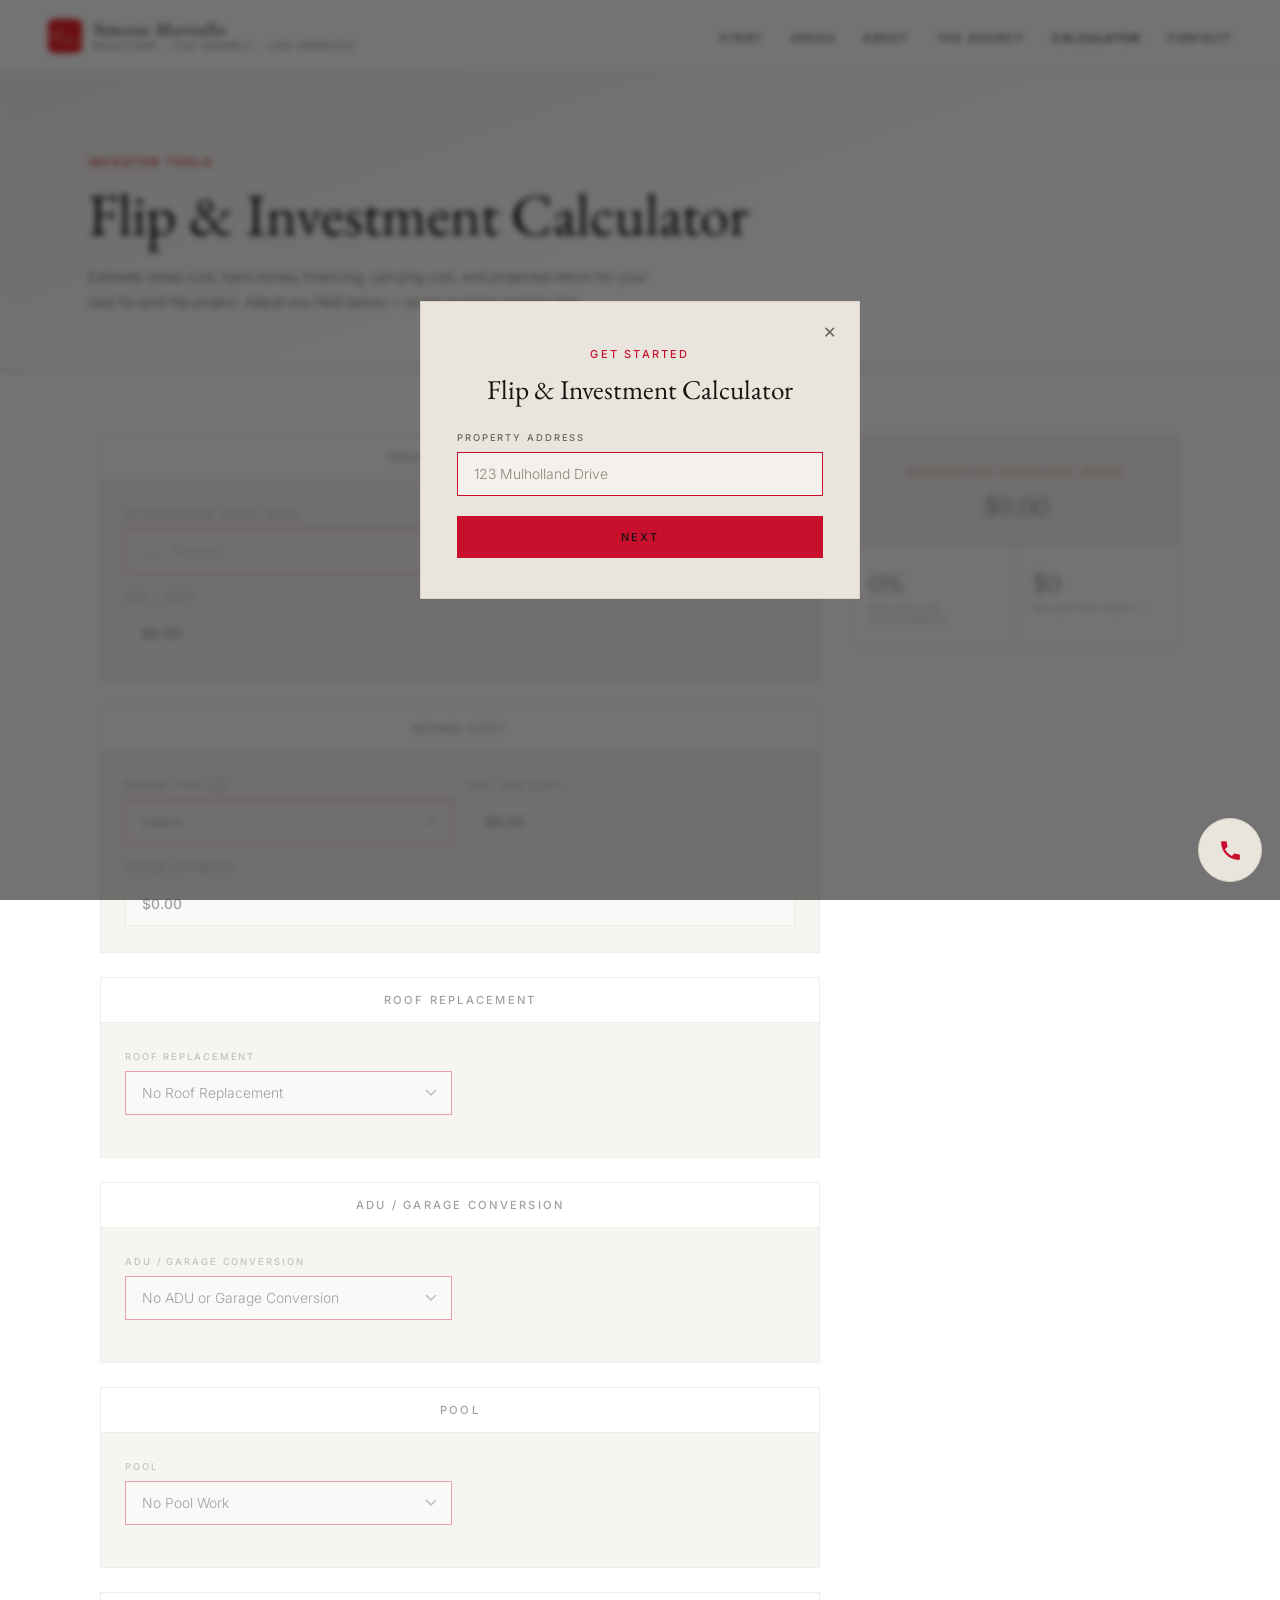
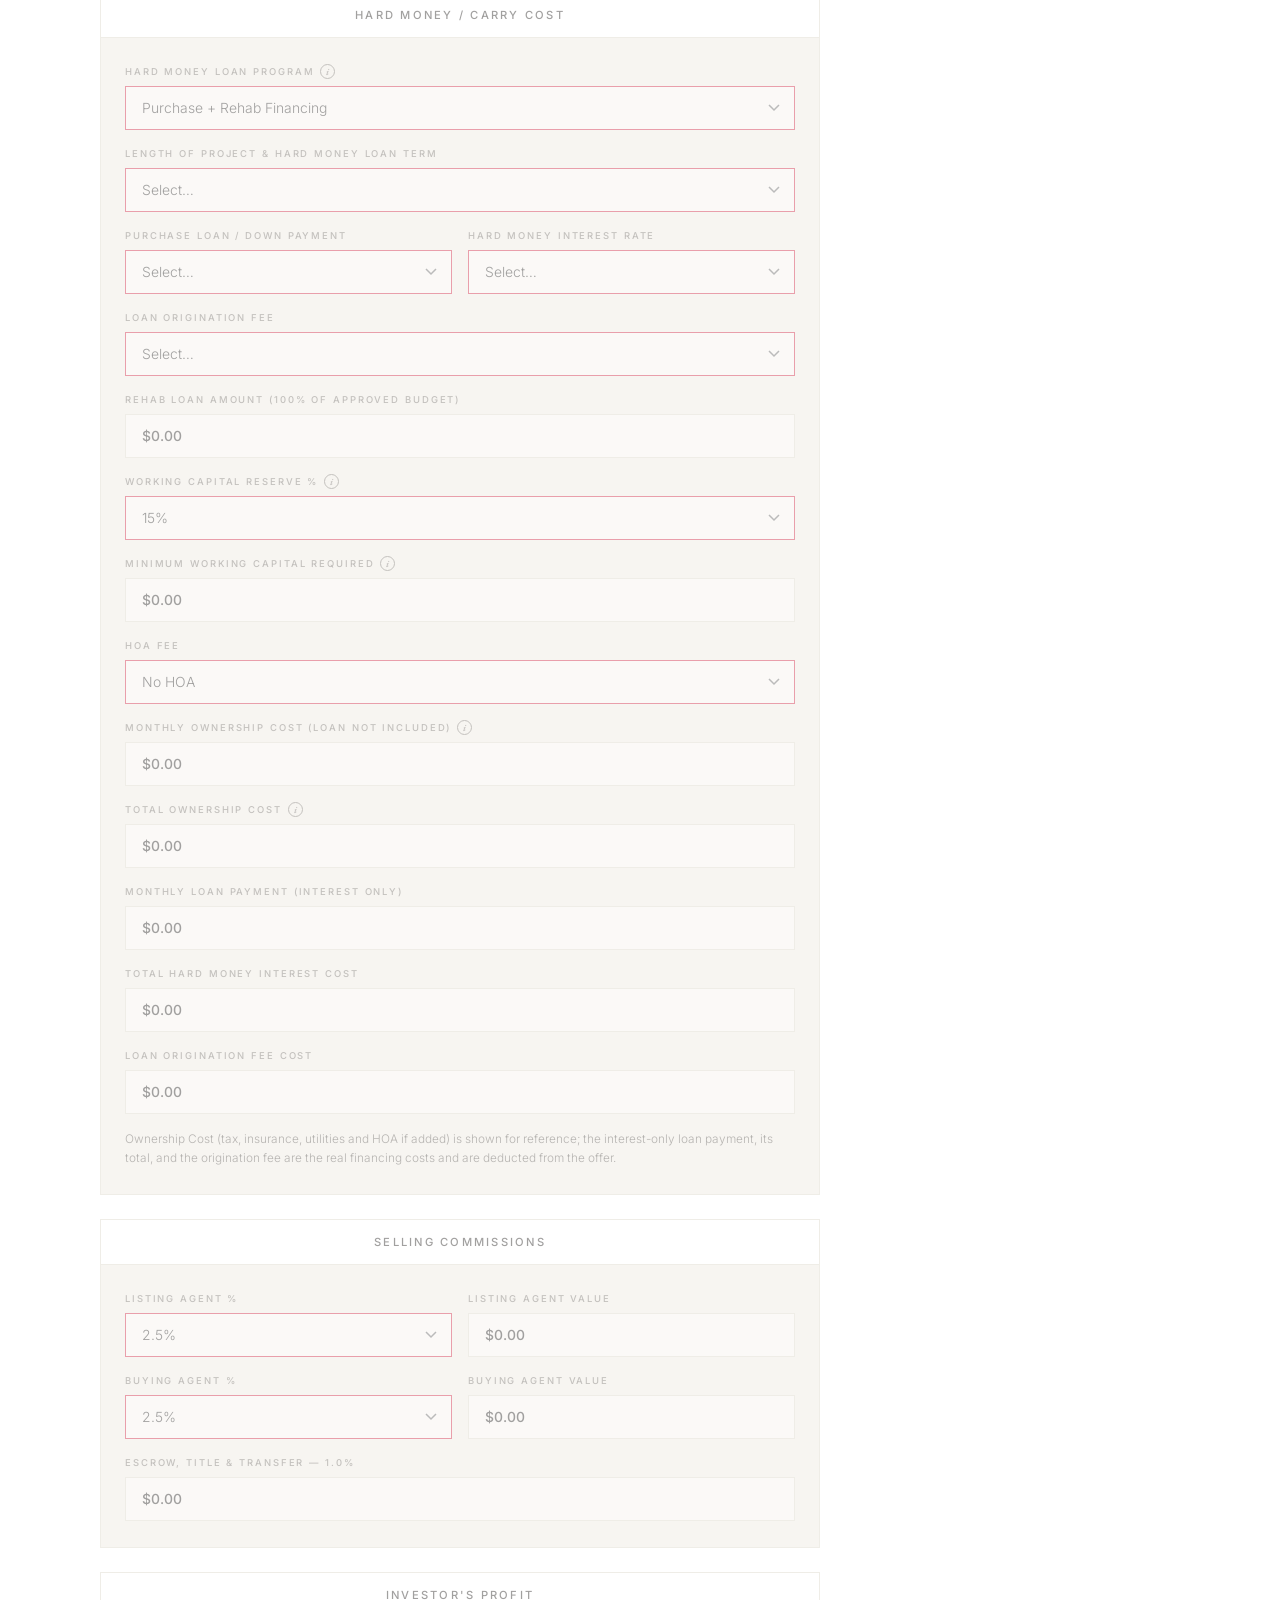
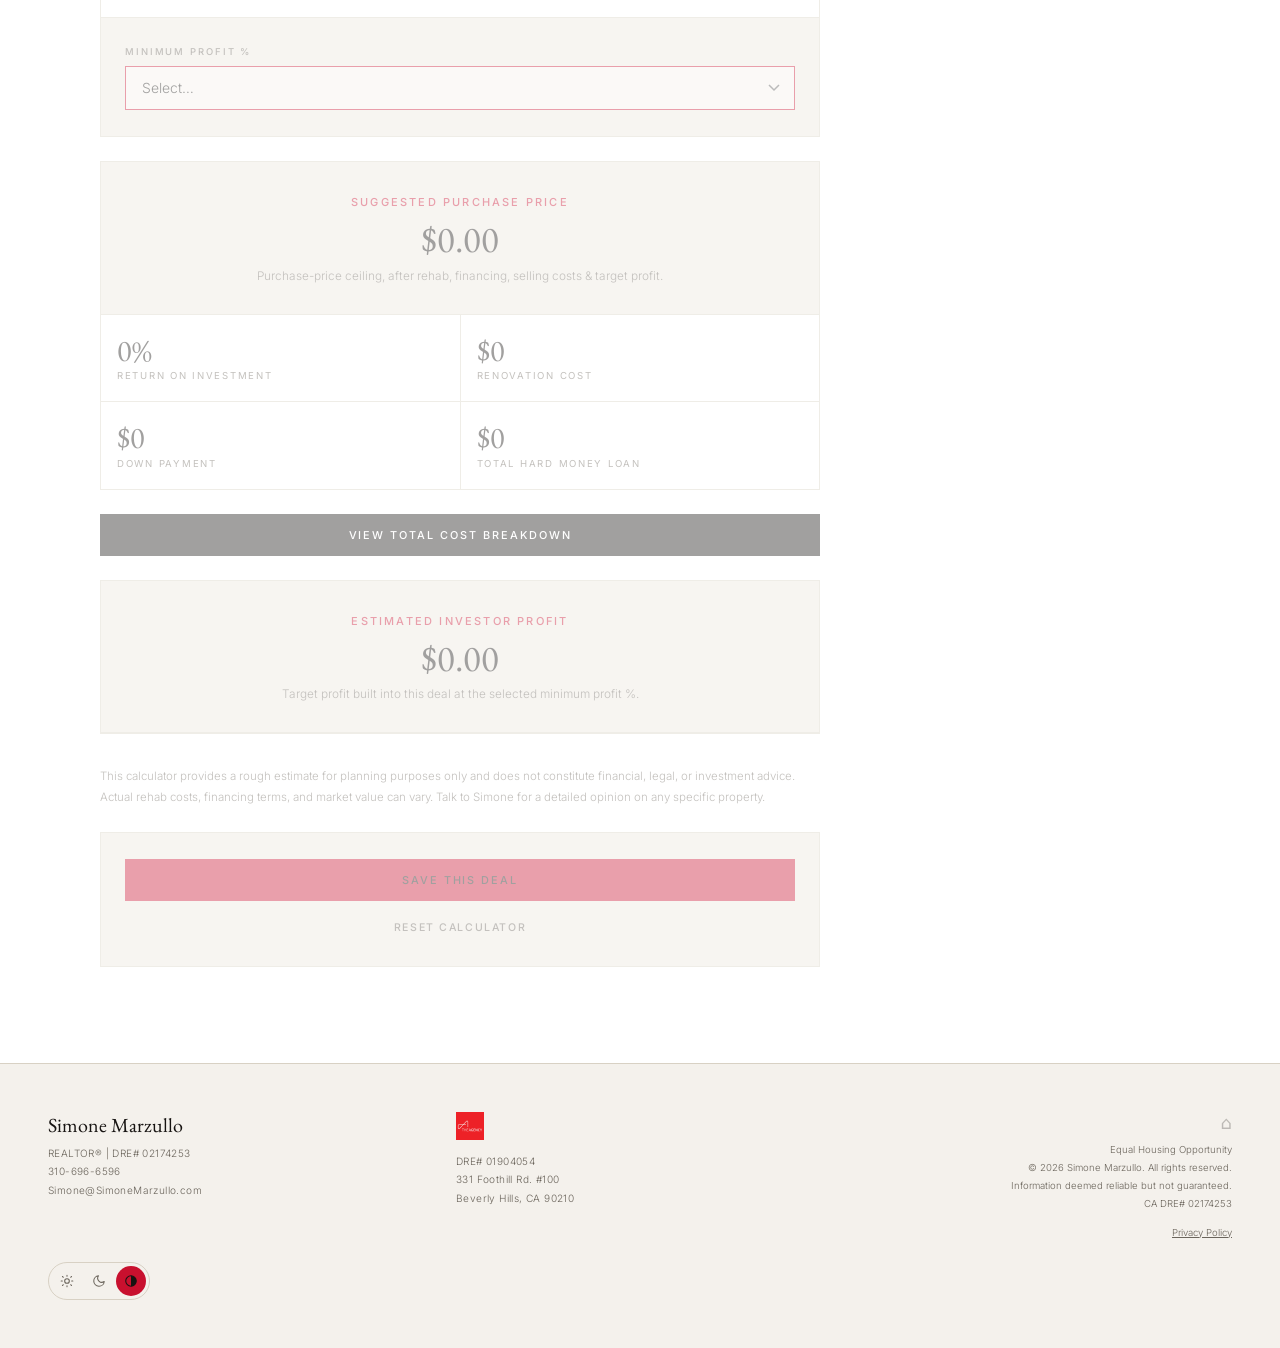
==== commit 11fbb6a0: "Rename address-gate modal title to Flip & Investment Calculator Co-Authored-By: Claude Sonnet 5 <nor" ====
--- a/flip-calculator.html
+++ b/flip-calculator.html
@@ -294,7 +294,7 @@
   <div class="calc-gate-card">
     <button type="button" class="calc-gate-close" aria-label="Close and go back" onclick="closeGateGoBack()">×</button>
     <span class="label label-red">Get Started</span>
-    <h2 class="calc-gate-title">Enter the Property Address</h2>
+    <h2 class="calc-gate-title">Flip &amp; Investment Calculator</h2>
     <input type="text" class="hp-field" id="flip_gate_hp" tabindex="-1" autocomplete="off" aria-hidden="true">
     <div class="field"><span class="field-label">Property Address</span><input class="fi" id="c_gate_address" required type="text" placeholder="123 Mulholland Drive" autocomplete="address-line1"></div>
     <button type="button" class="btn-sub" id="calc-gate-btn" onclick="unlockCalculator(this)">Next</button>
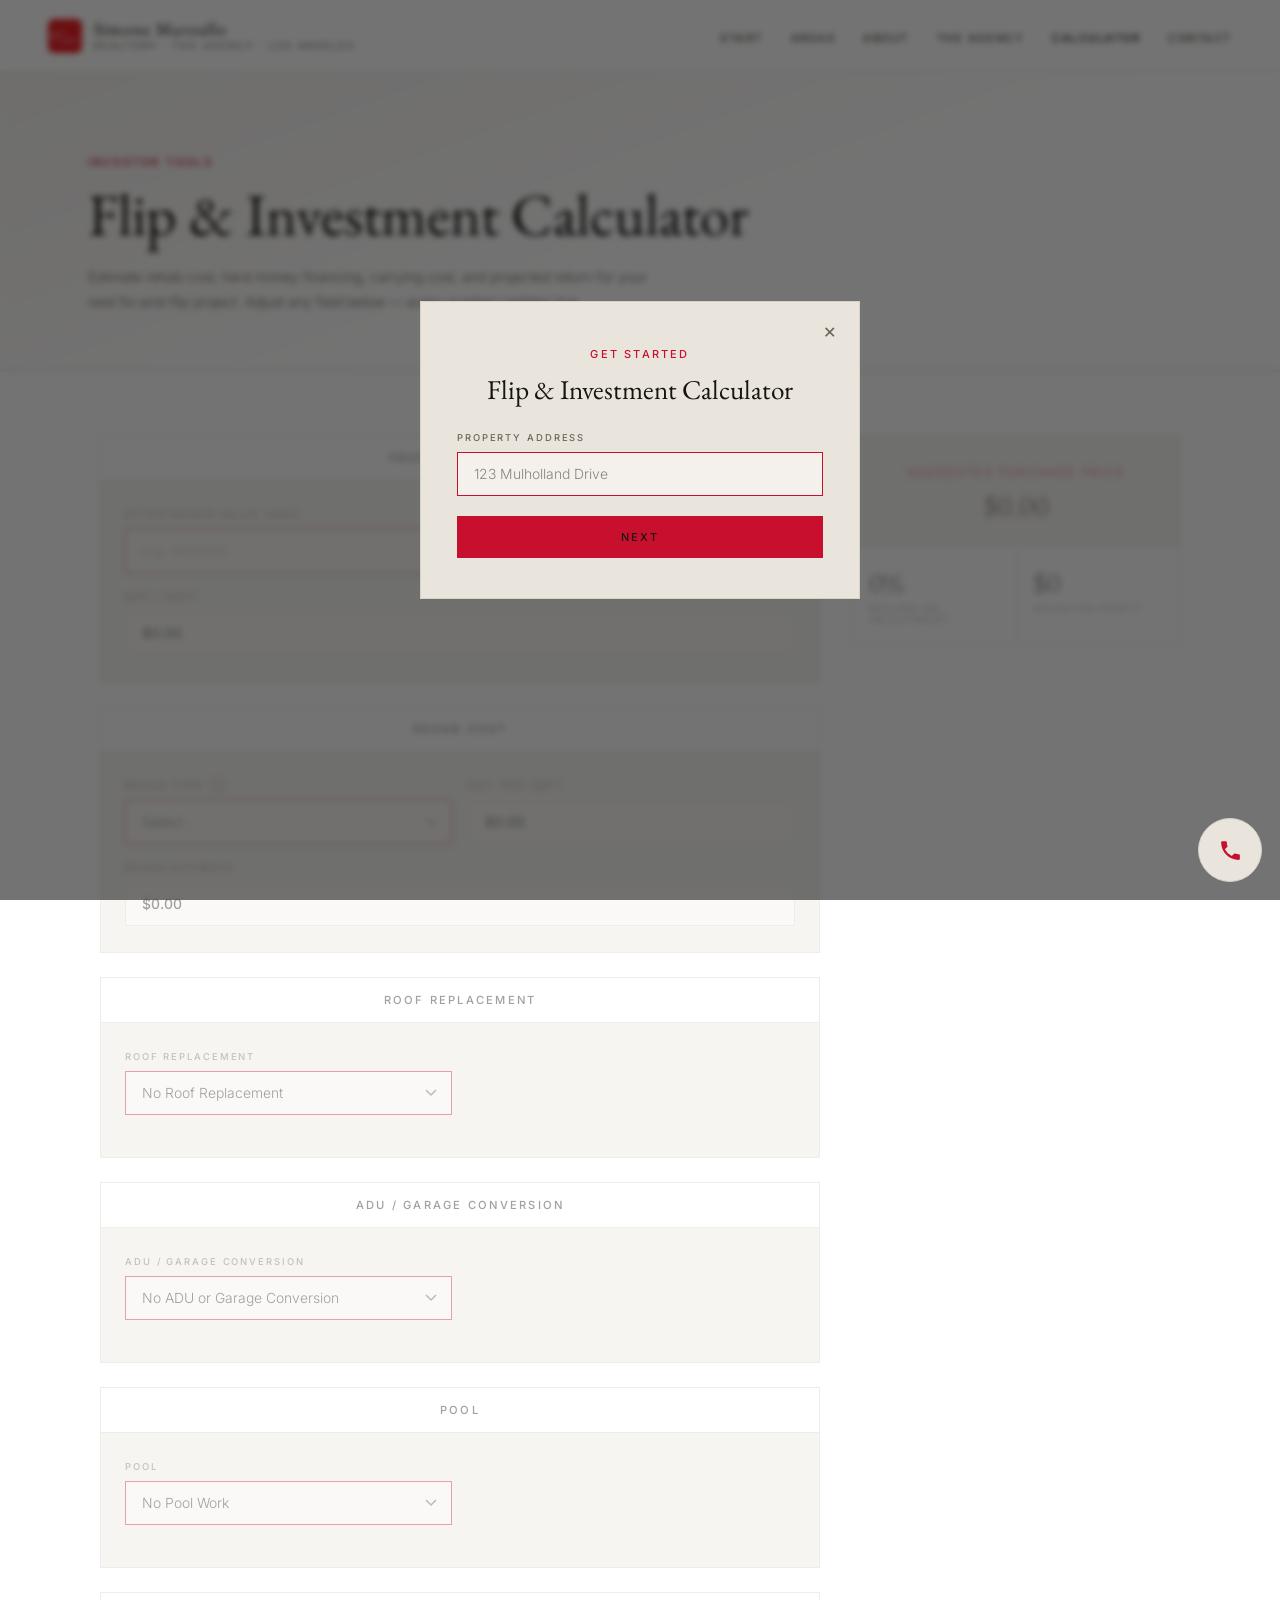
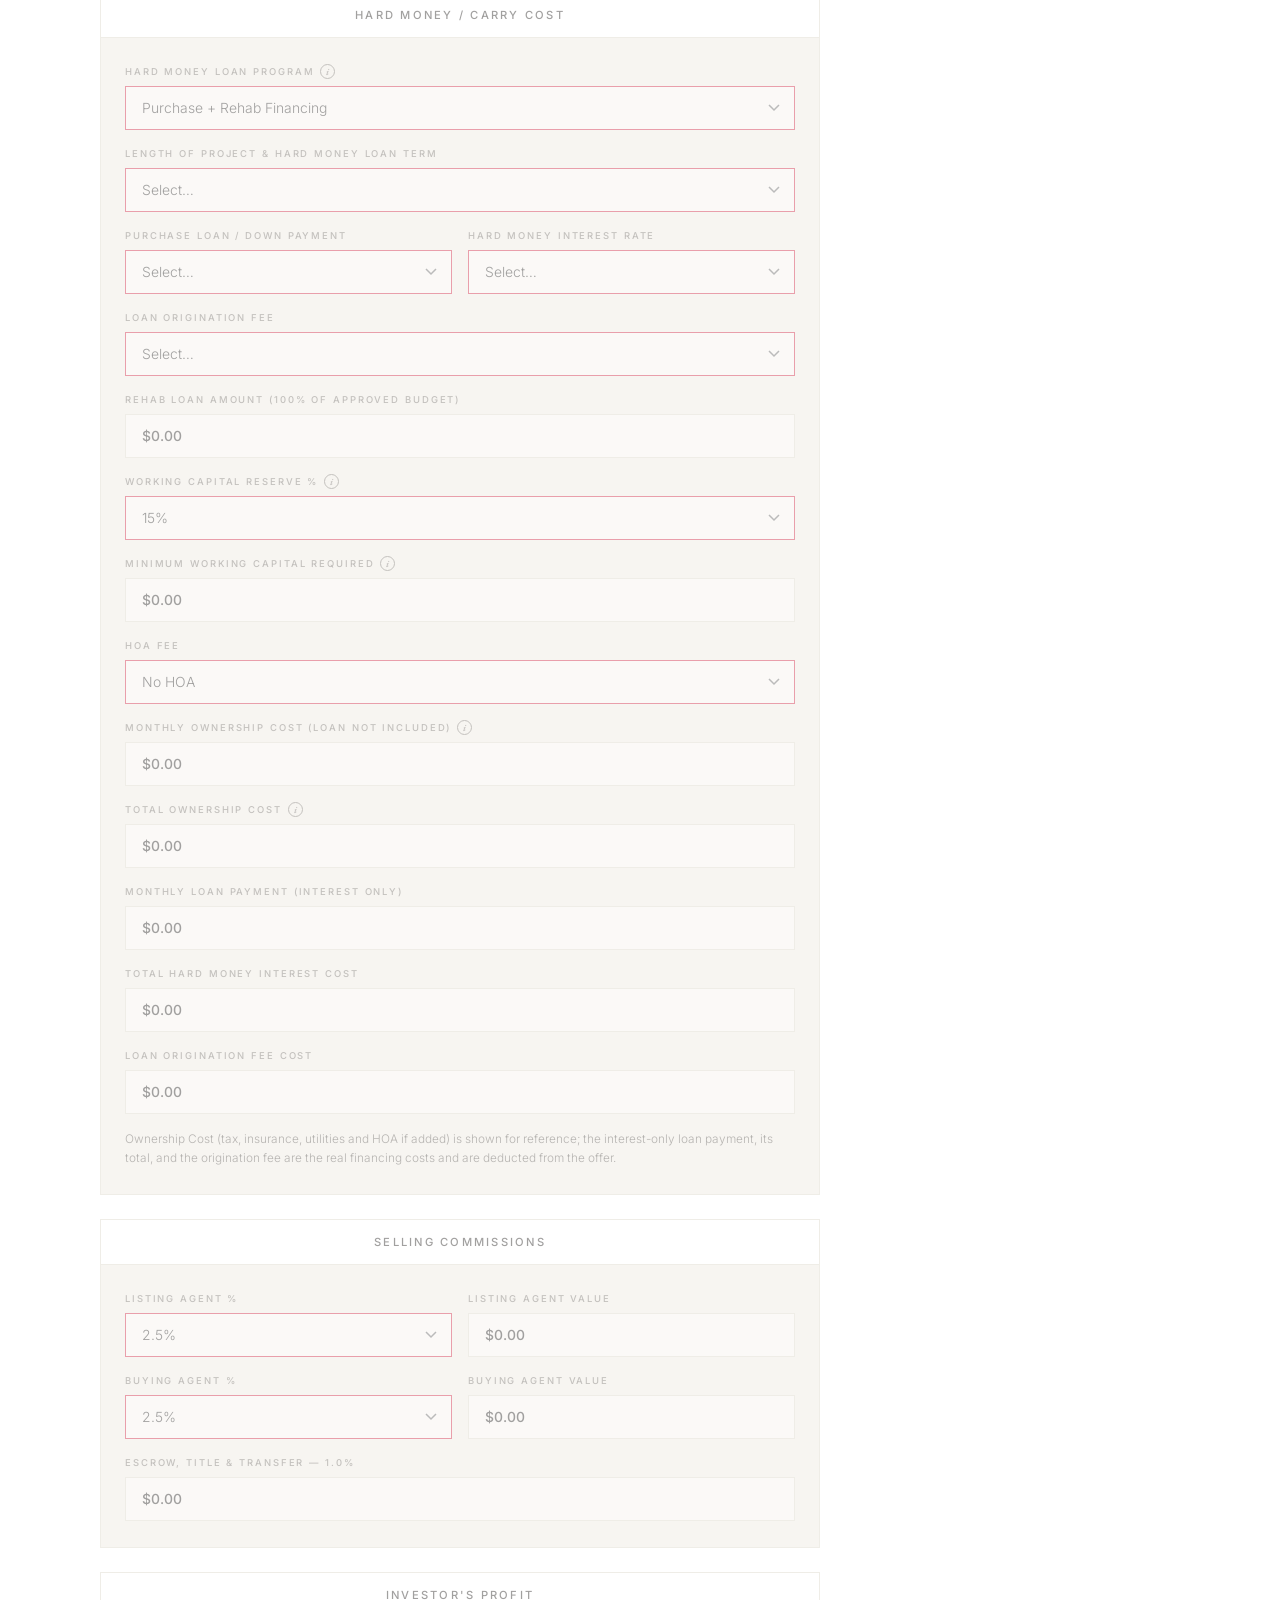
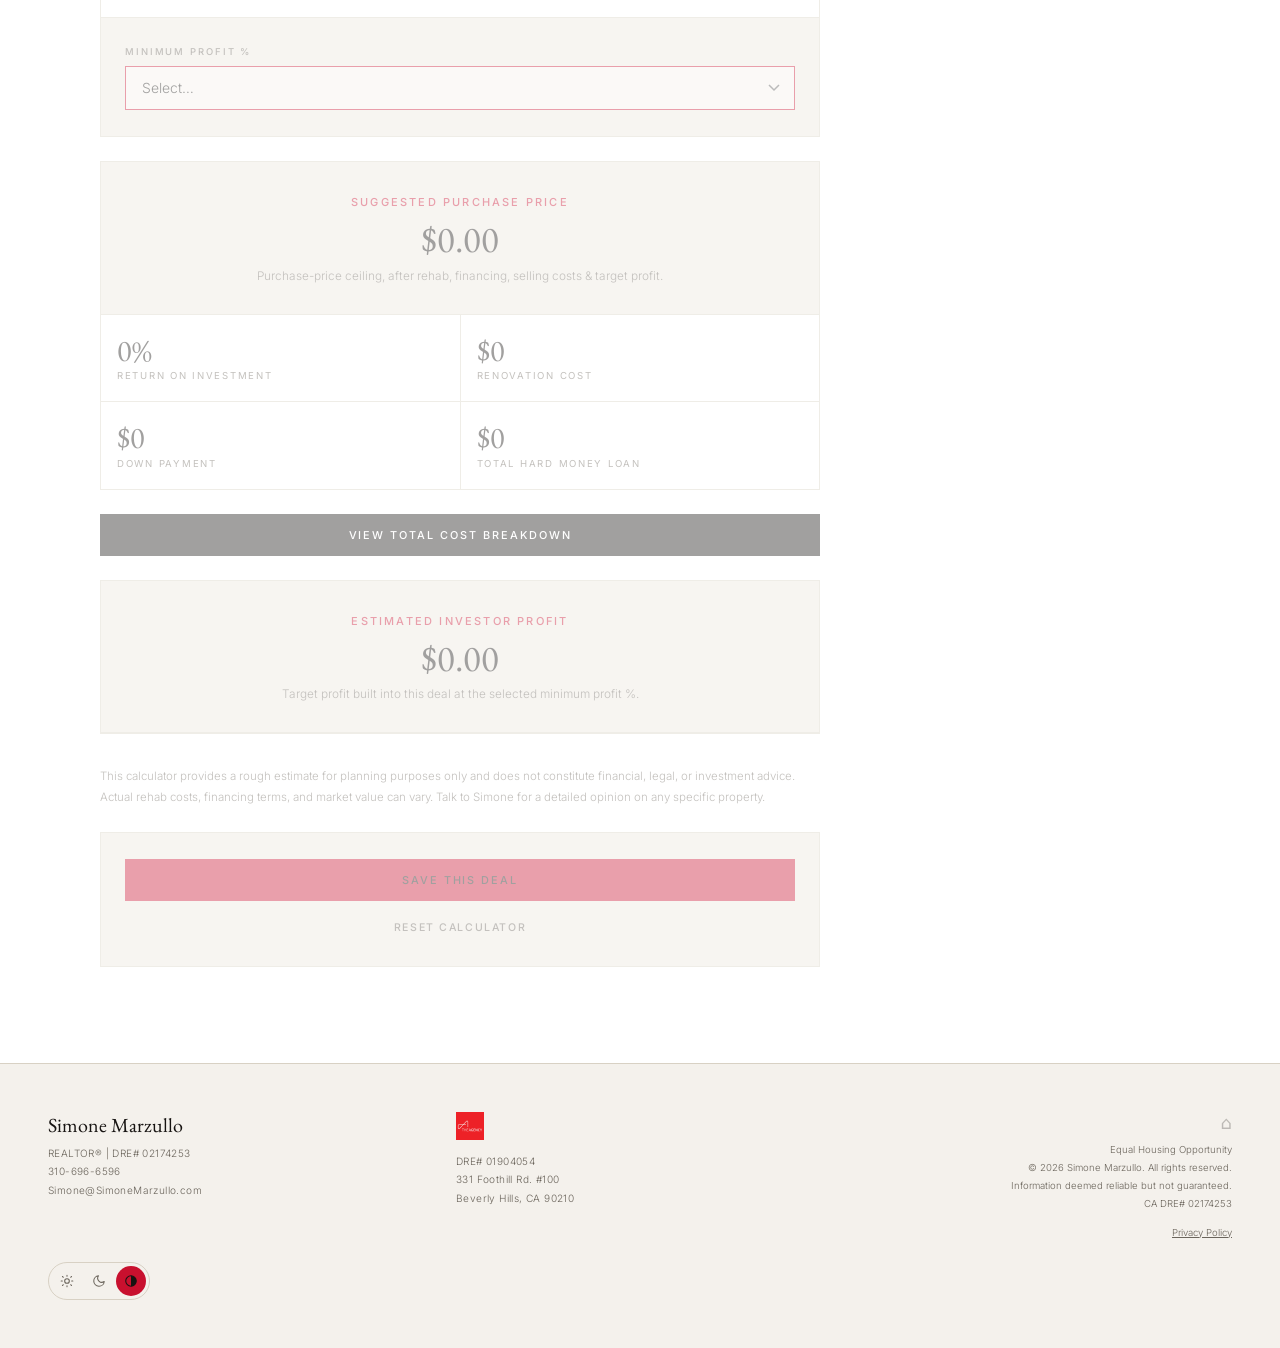
==== commit 9e4e5d31: "Fix flip calculator sticky bar not respecting light theme Background was hardcoded black regardless " ====
--- a/flip-calculator.html
+++ b/flip-calculator.html
@@ -115,7 +115,7 @@
 .calc-progress{display:none;position:fixed;top:72px;left:0;right:0;height:3px;background:var(--g3);z-index:201}
 .calc-progress.on{display:block}
 .calc-progress-fill{height:100%;width:0%;background:var(--red)}
-.calc-mobile-bar{display:none;position:fixed;left:0;right:0;bottom:0;z-index:250;background:rgba(0,0,0,.98);backdrop-filter:blur(16px);border-top:1px solid var(--g3);padding:12px 20px calc(12px + env(safe-area-inset-bottom,0px));align-items:center;justify-content:center;gap:32px;cursor:pointer}
+.calc-mobile-bar{display:none;position:fixed;left:0;right:0;bottom:0;z-index:250;background:var(--nav-mobile-bg);backdrop-filter:blur(16px);border-top:1px solid var(--g3);padding:12px 20px calc(12px + env(safe-area-inset-bottom,0px));align-items:center;justify-content:center;gap:32px;cursor:pointer}
 .calc-mobile-bar.on{display:flex}
 .calc-mobile-bar-item{display:flex;flex-direction:column;align-items:center;gap:2px}
 .calc-mobile-bar-lbl{font-size:.56rem;letter-spacing:.15em;text-transform:uppercase;color:var(--g5);font-weight:500}
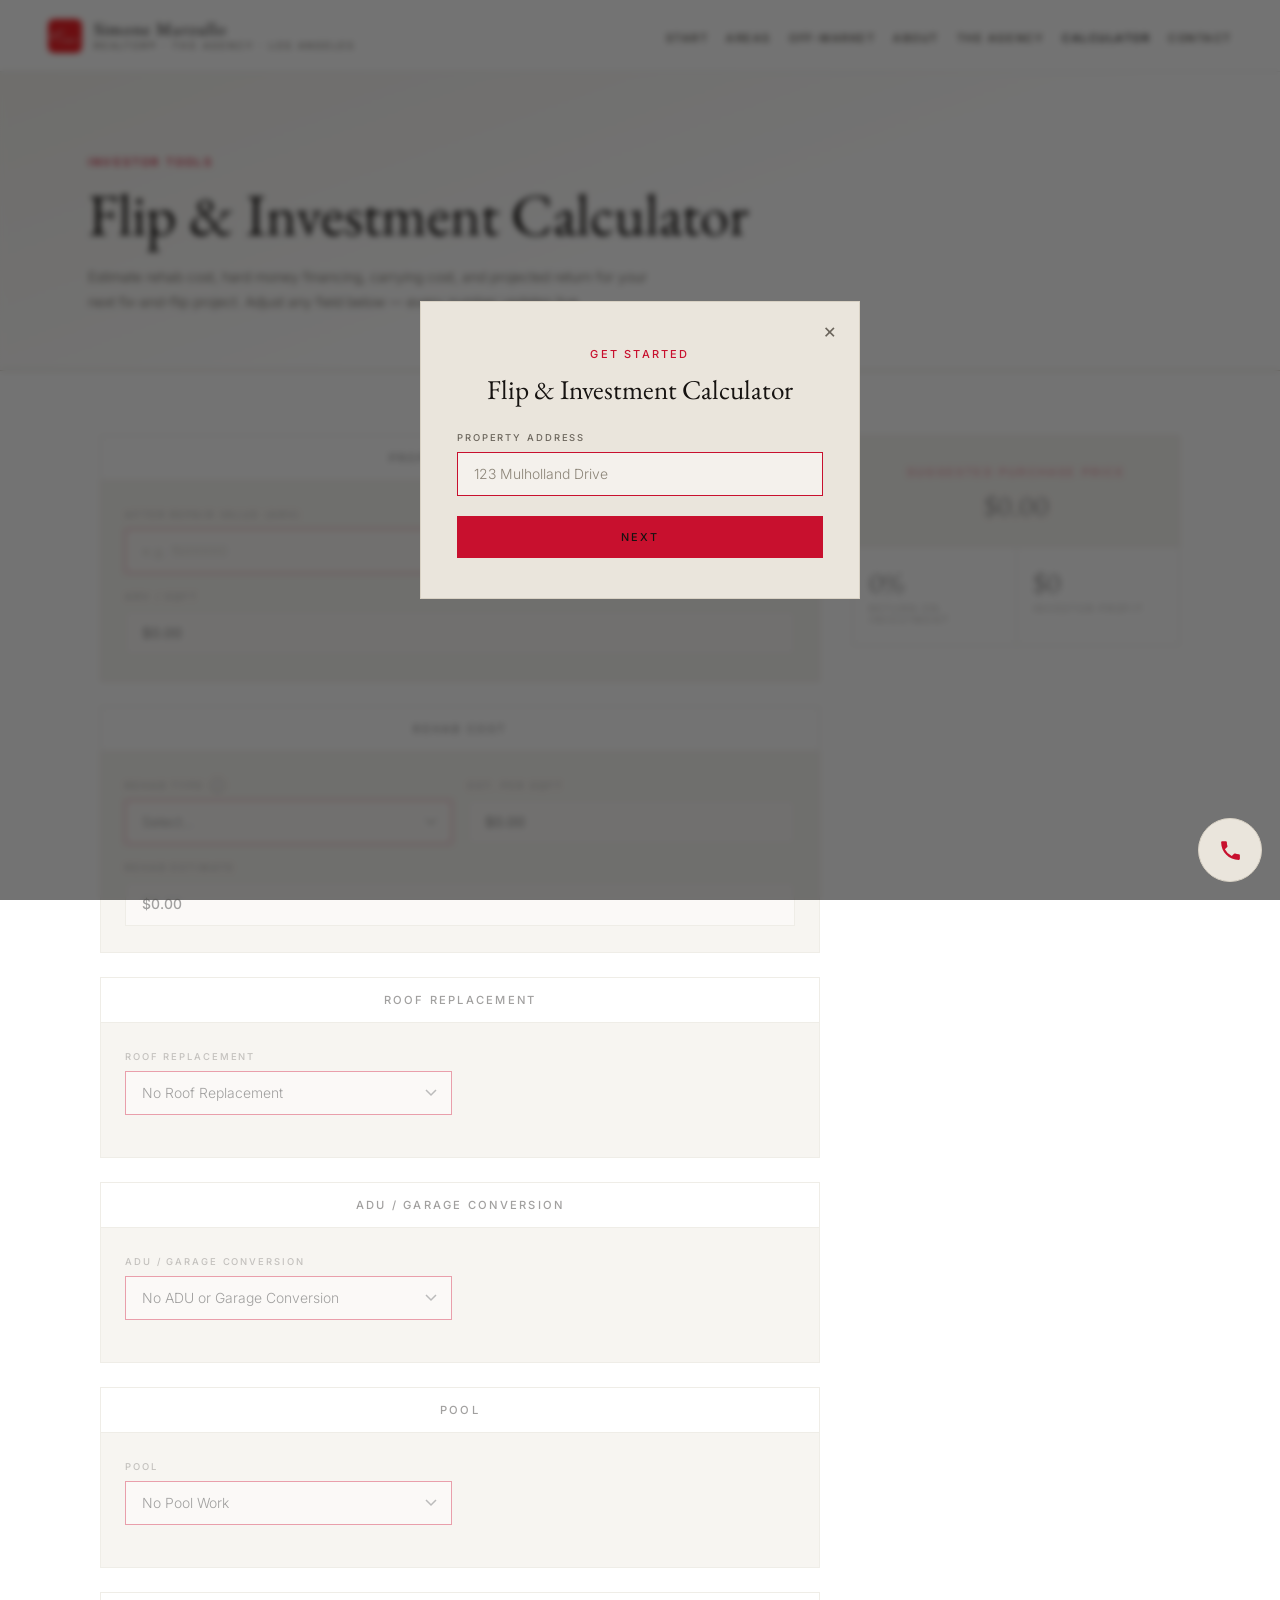
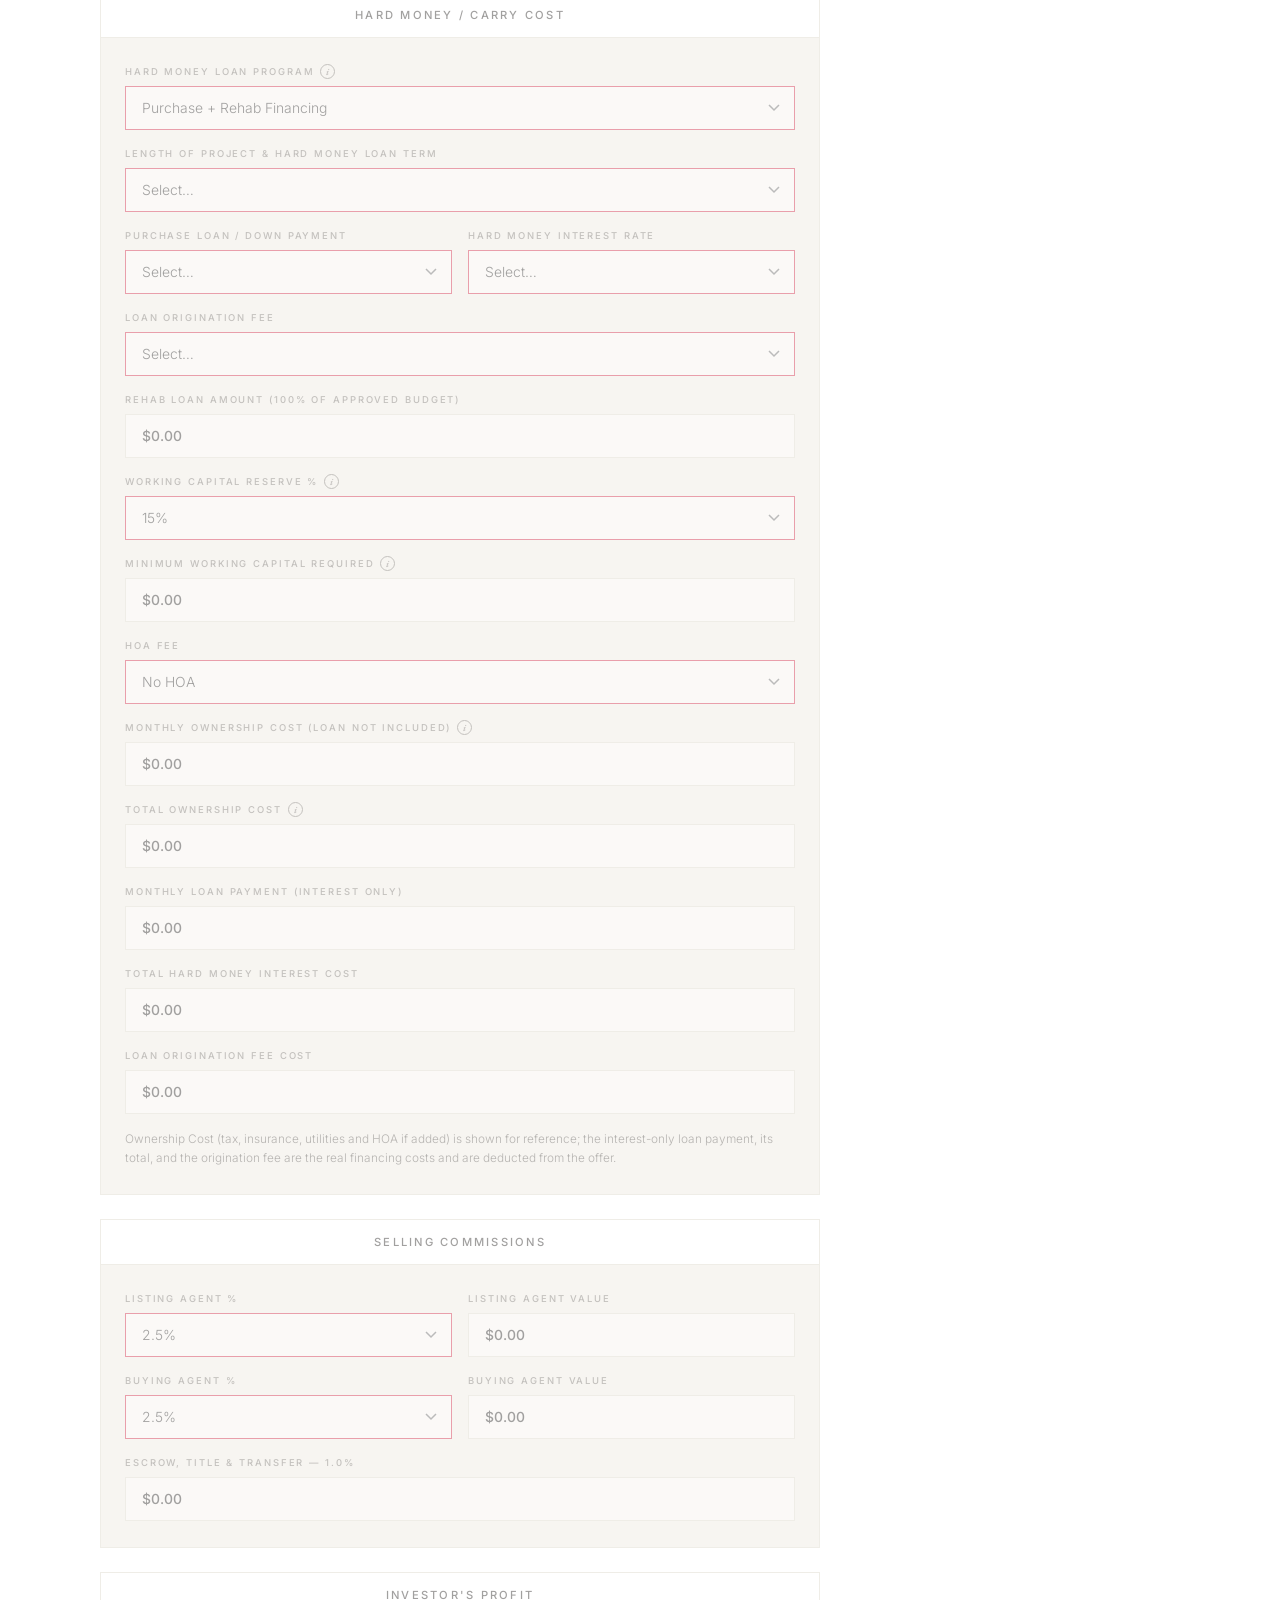
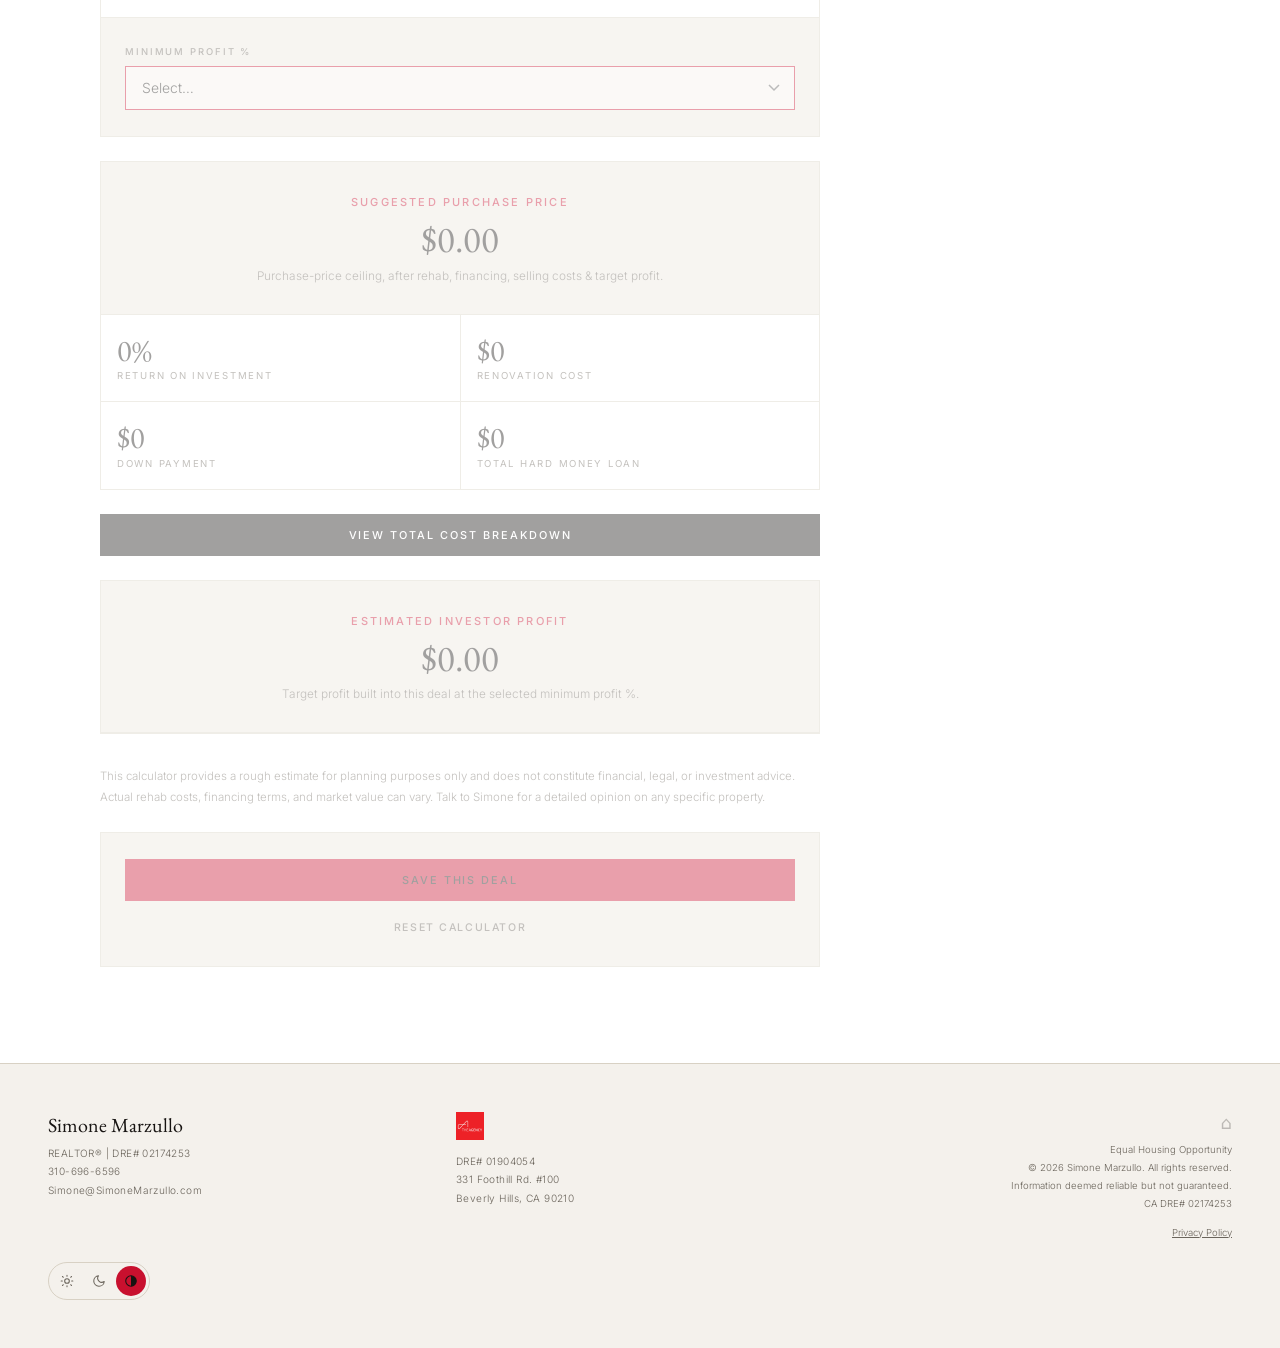
==== commit 1c21c697: "Sync flip calculator's nav with the rest of the site Found during a full-site audit: flip-calculator" ====
--- a/flip-calculator.html
+++ b/flip-calculator.html
@@ -75,7 +75,7 @@
 .nav-brand-text{display:flex;flex-direction:column;gap:2px}
 .nav-name{font-family:var(--serif);font-size:1.1rem;font-weight:400;letter-spacing:.06em;color:var(--white);line-height:1}
 .nav-sub{font-size:.58rem;letter-spacing:.22em;text-transform:uppercase;color:var(--g5)}
-.nav-links{display:flex;align-items:center;gap:28px;list-style:none}
+.nav-links{display:flex;align-items:center;gap:18px;list-style:none}
 .nav-links a{font-size:.68rem;letter-spacing:.14em;text-transform:uppercase;font-weight:500;color:var(--g6);transition:color .2s;background:none;border:none;cursor:pointer}
 .nav-links a.active{color:var(--white)}
 .nav-cta{display:inline-flex;align-items:center;background:var(--red);color:var(--white);padding:10px 22px;font-size:.65rem;letter-spacing:.18em;text-transform:uppercase;font-weight:500;transition:background .2s}
@@ -85,7 +85,7 @@
 .nav-toggle[aria-expanded="true"] span:nth-child(2){opacity:0}
 .nav-toggle[aria-expanded="true"] span:nth-child(3){transform:translateY(-6.5px) rotate(-45deg)}
 .nav-mobile{display:none;position:fixed;top:72px;left:0;right:0;bottom:0;z-index:260;background:var(--nav-mobile-bg);backdrop-filter:blur(16px);flex-direction:column;padding:32px 28px;gap:4px;overflow-y:auto}
-@media(max-width:768px){.nav-mobile.on{display:flex}}
+@media(max-width:920px){.nav-mobile.on{display:flex}.nav-links{display:none}.nav-toggle{display:flex}}
 /* Hide the Follow Up Boss widget iframe on mobile via our own page CSS
    (not injected into the iframe) so it never paints in the first place --
    eliminates the flash-of-default-styling that a JS-polling approach can't avoid. */
@@ -194,8 +194,6 @@
 }
 @media(max-width:768px){
   #nav{padding:0 20px}
-  .nav-links{display:none}
-  .nav-toggle{display:flex}
   .wrap{padding:0 20px}
   #calc-hero{padding:120px 0 40px}
   #calc{padding:40px 0 64px}
@@ -256,6 +254,7 @@
   <ul class="nav-links">
     <li><a href="/home">Start</a></li>
     <li><a href="/areas">Areas</a></li>
+    <li><a href="/off-market">Off-Market</a></li>
     <li><a href="/about">About</a></li>
     <li><a href="/#the-agency">The Agency</a></li>
     <li><a href="flip-calculator.html" class="active">Calculator</a></li>
@@ -269,11 +268,12 @@
 <div class="nav-mobile" id="nav-mobile">
   <a href="/home">Start</a>
   <a href="/areas">Areas</a>
+  <a href="/off-market">Off-Market</a>
   <a href="/about">About</a>
   <a href="/#the-agency">The Agency</a>
   <a href="flip-calculator.html">Calculator</a>
   <a href="/contact">Contact</a>
-  <a href="index.html" class="nav-cta">Get Started</a>
+  <a href="/home" class="nav-cta">Get Started</a>
   <div class="nav-mobile-theme-row">
     <div class="theme-picker" role="group" aria-label="Theme">
       <button type="button" class="theme-opt" data-theme-choice="light" onclick="setThemeChoice('light')" aria-label="Light theme">
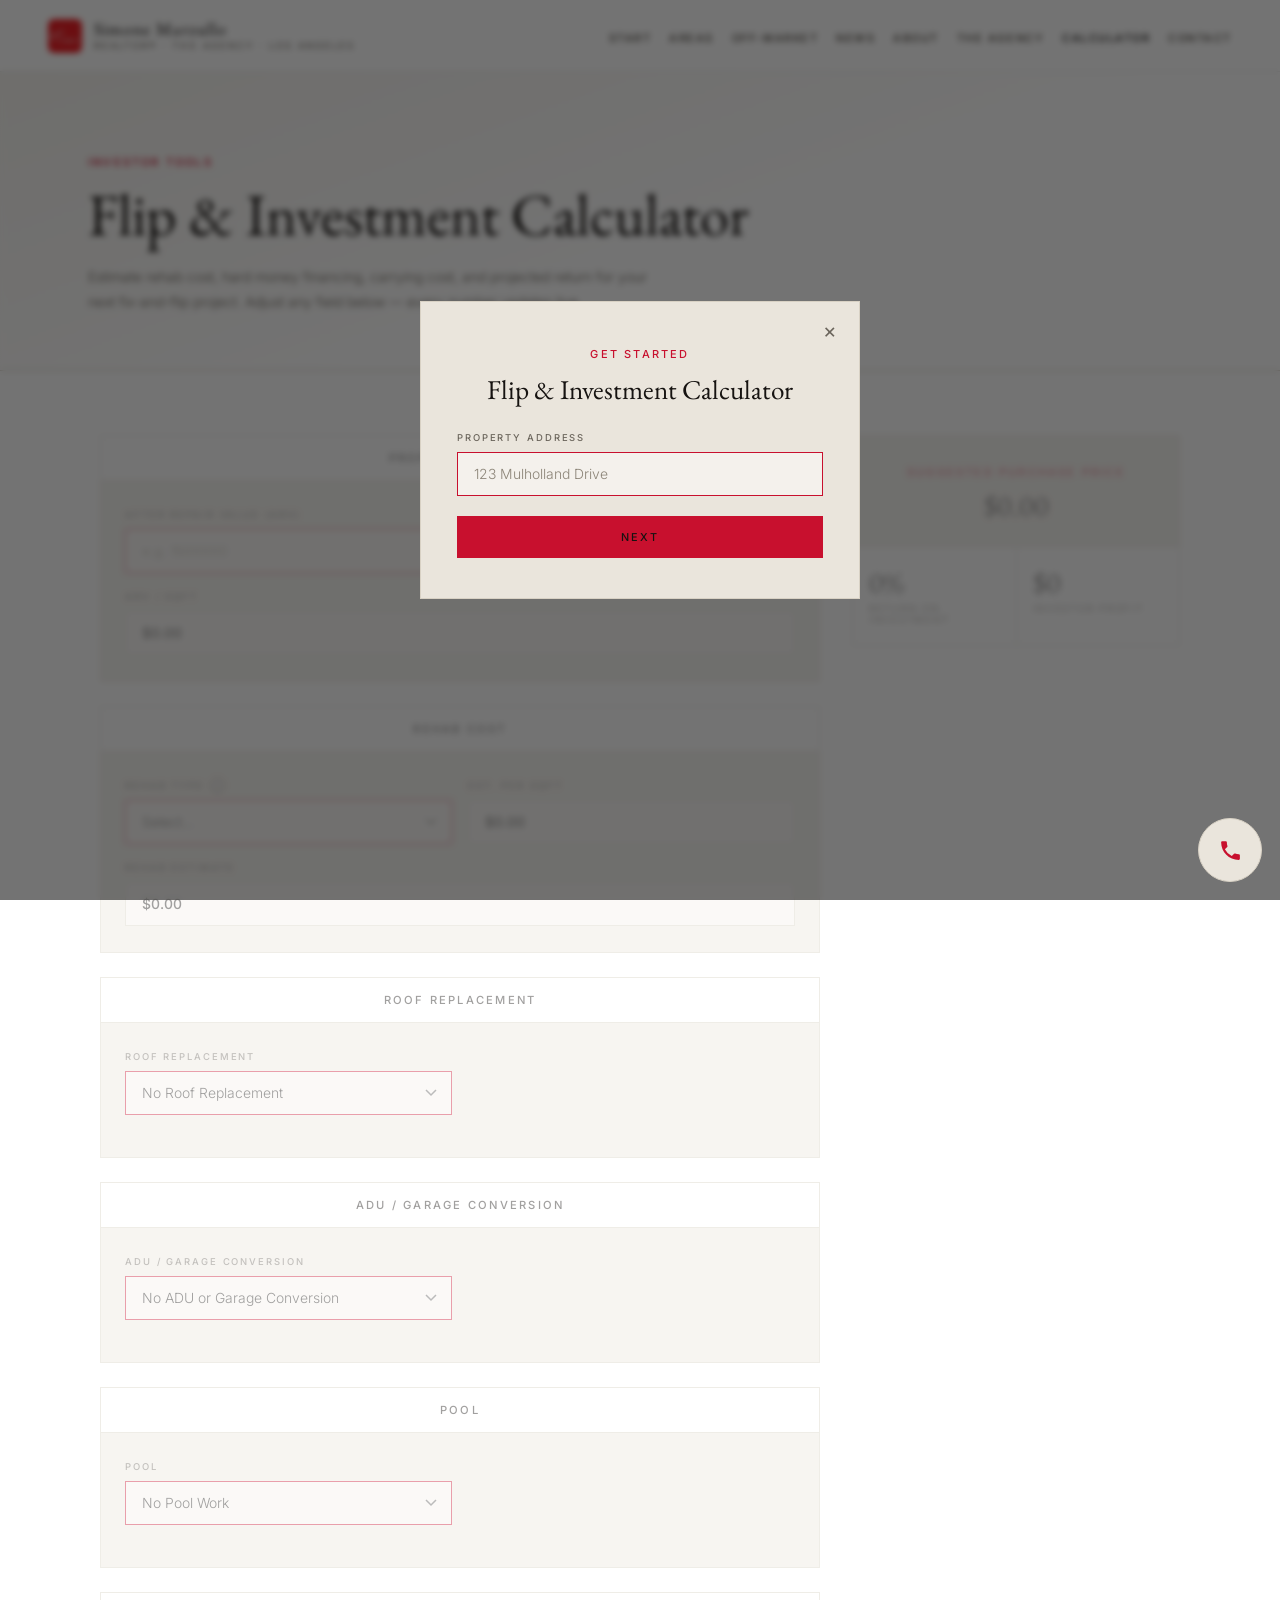
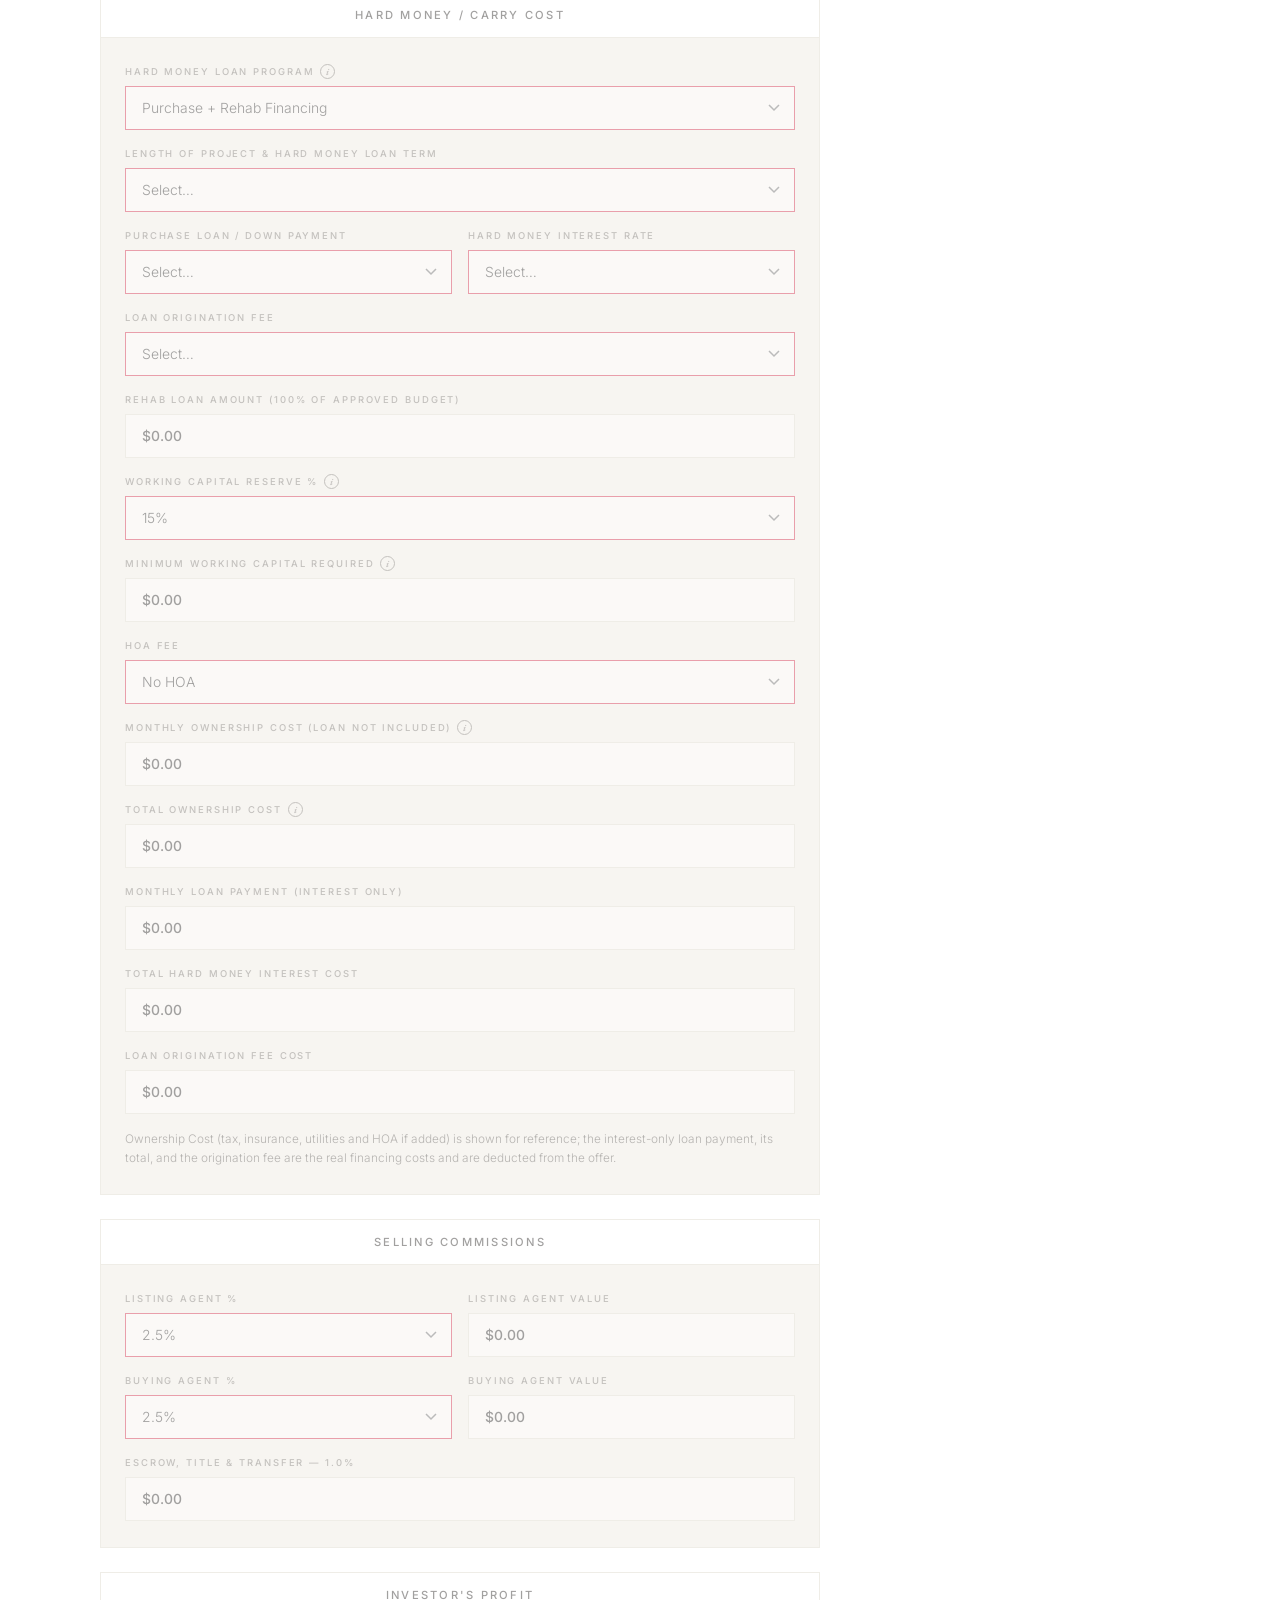
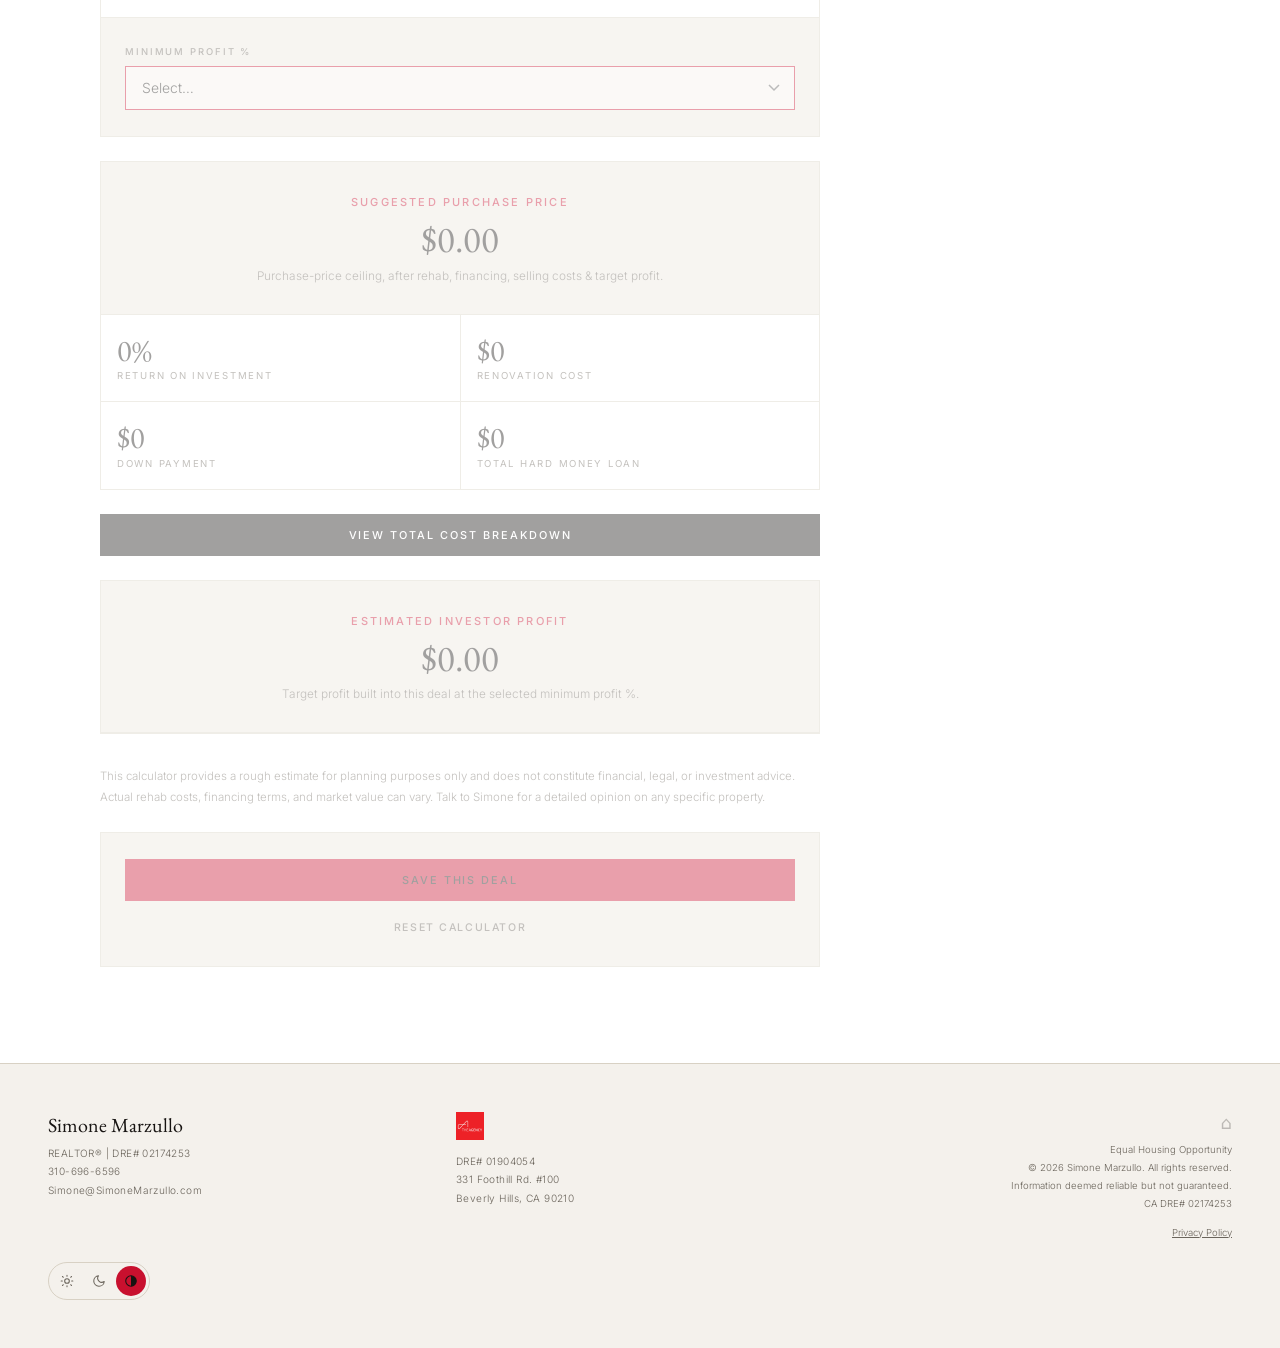
==== commit ce42cebd: "Add a News & Updates section pulling live from real estate RSS feeds New /news page (api/news.py, se" ====
--- a/flip-calculator.html
+++ b/flip-calculator.html
@@ -85,7 +85,7 @@
 .nav-toggle[aria-expanded="true"] span:nth-child(2){opacity:0}
 .nav-toggle[aria-expanded="true"] span:nth-child(3){transform:translateY(-6.5px) rotate(-45deg)}
 .nav-mobile{display:none;position:fixed;top:72px;left:0;right:0;bottom:0;z-index:260;background:var(--nav-mobile-bg);backdrop-filter:blur(16px);flex-direction:column;padding:32px 28px;gap:4px;overflow-y:auto}
-@media(max-width:920px){.nav-mobile.on{display:flex}.nav-links{display:none}.nav-toggle{display:flex}}
+@media(max-width:1024px){.nav-mobile.on{display:flex}.nav-links{display:none}.nav-toggle{display:flex}}
 /* Hide the Follow Up Boss widget iframe on mobile via our own page CSS
    (not injected into the iframe) so it never paints in the first place --
    eliminates the flash-of-default-styling that a JS-polling approach can't avoid. */
@@ -255,6 +255,7 @@
     <li><a href="/home">Start</a></li>
     <li><a href="/areas">Areas</a></li>
     <li><a href="/off-market">Off-Market</a></li>
+    <li><a href="/news">News</a></li>
     <li><a href="/about">About</a></li>
     <li><a href="/#the-agency">The Agency</a></li>
     <li><a href="flip-calculator.html" class="active">Calculator</a></li>
@@ -269,6 +270,7 @@
   <a href="/home">Start</a>
   <a href="/areas">Areas</a>
   <a href="/off-market">Off-Market</a>
+  <a href="/news">News</a>
   <a href="/about">About</a>
   <a href="/#the-agency">The Agency</a>
   <a href="flip-calculator.html">Calculator</a>
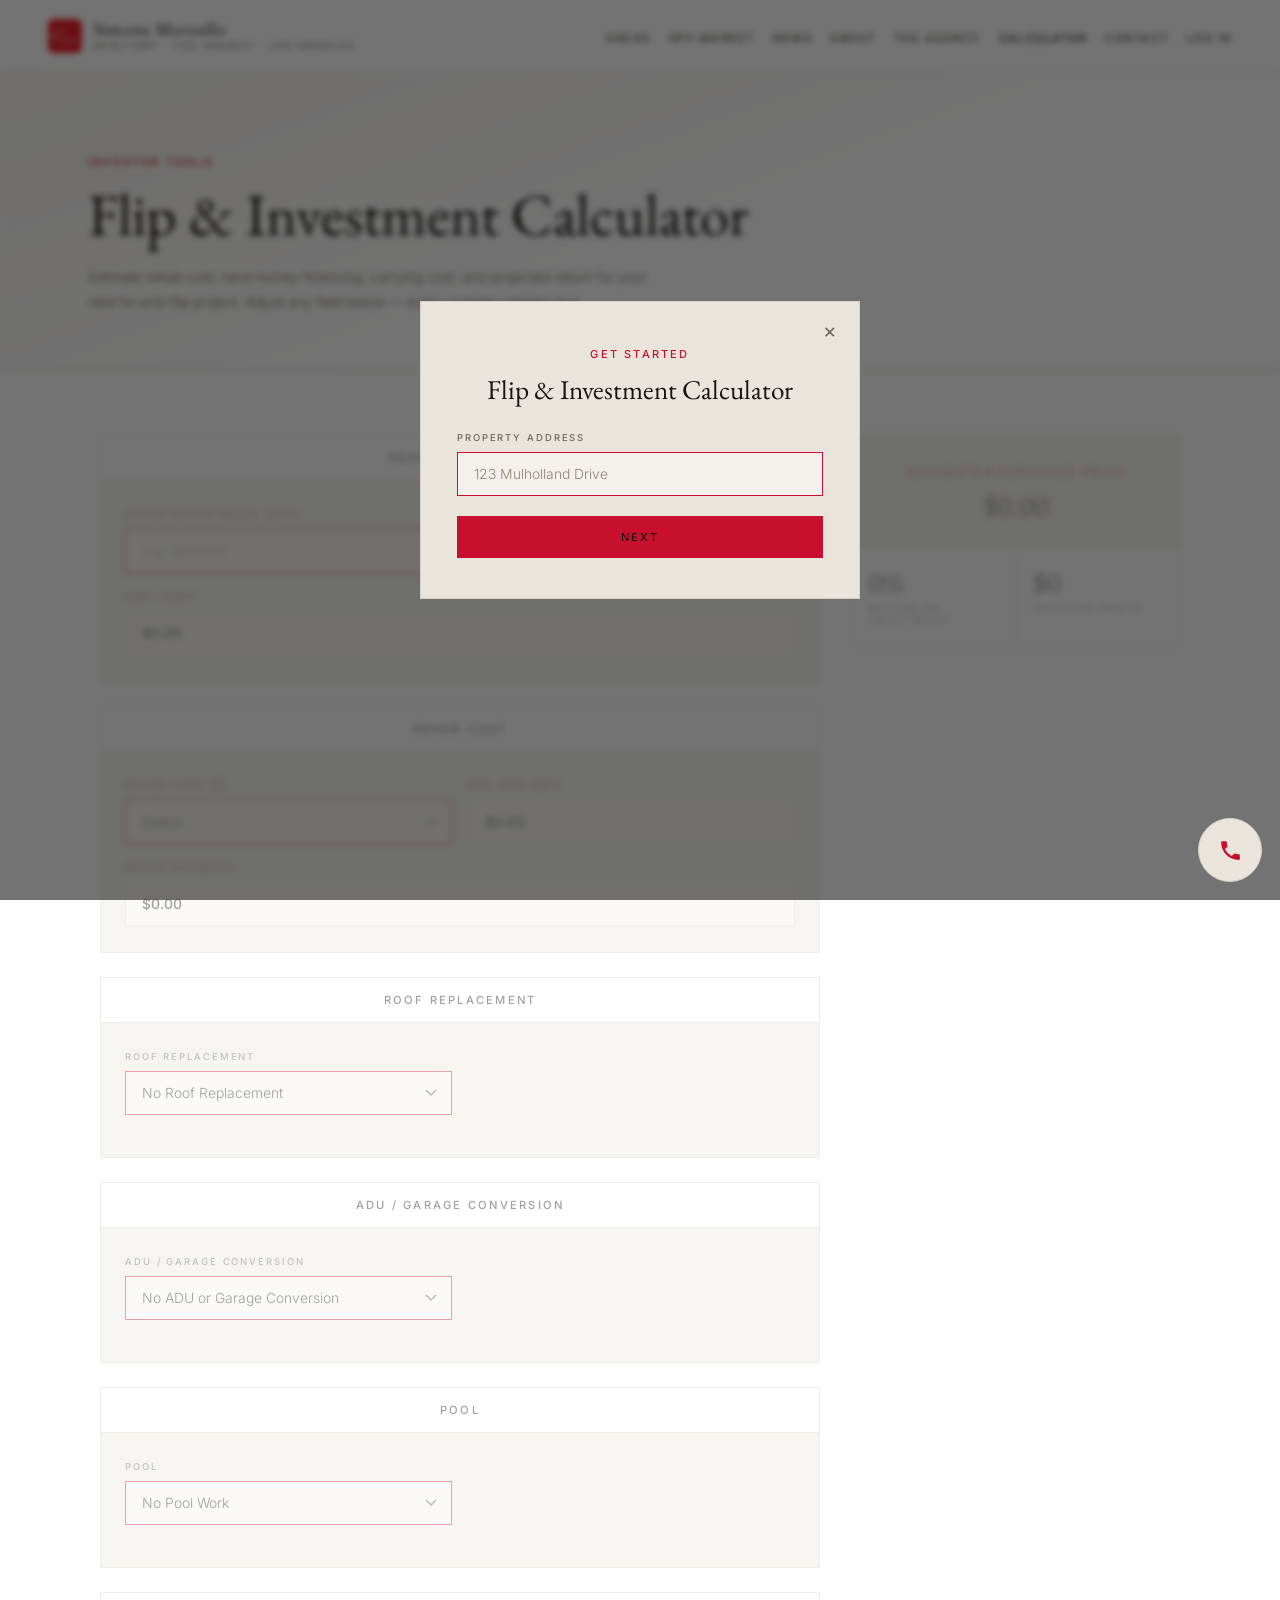
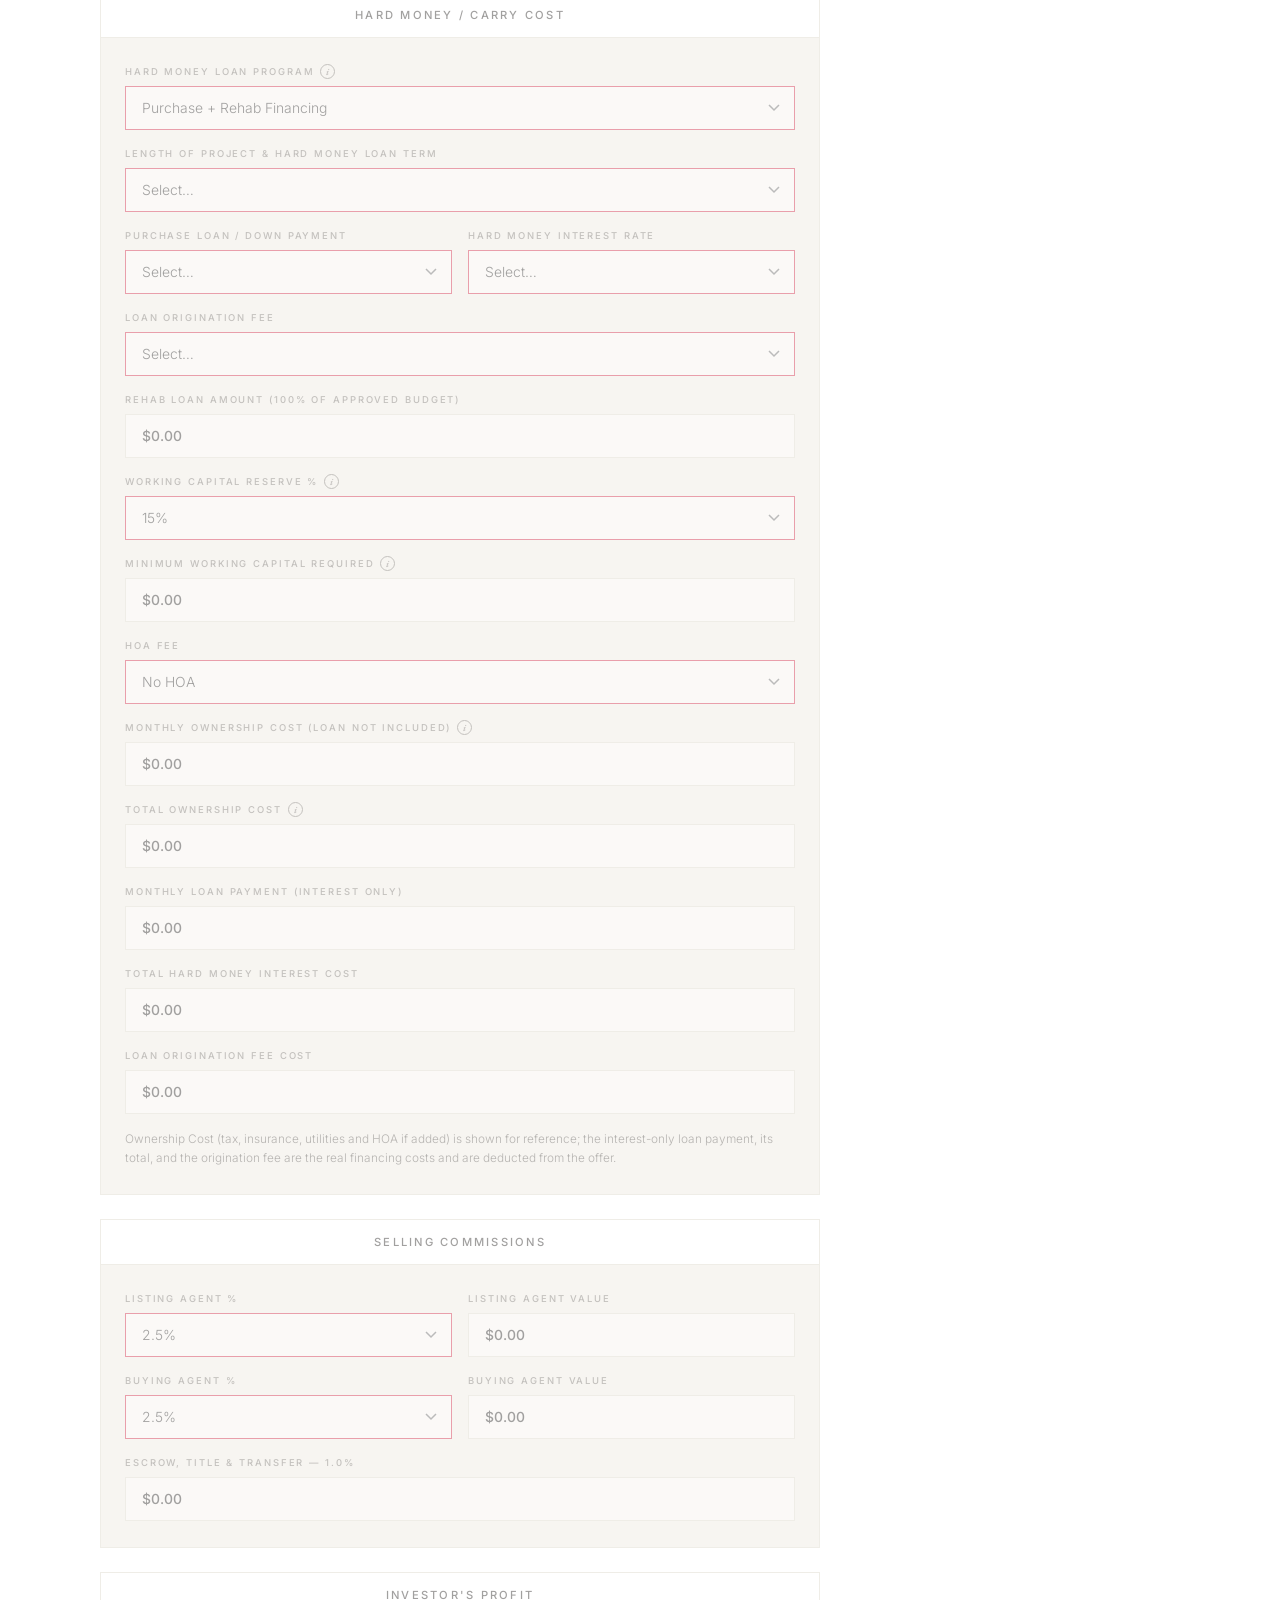
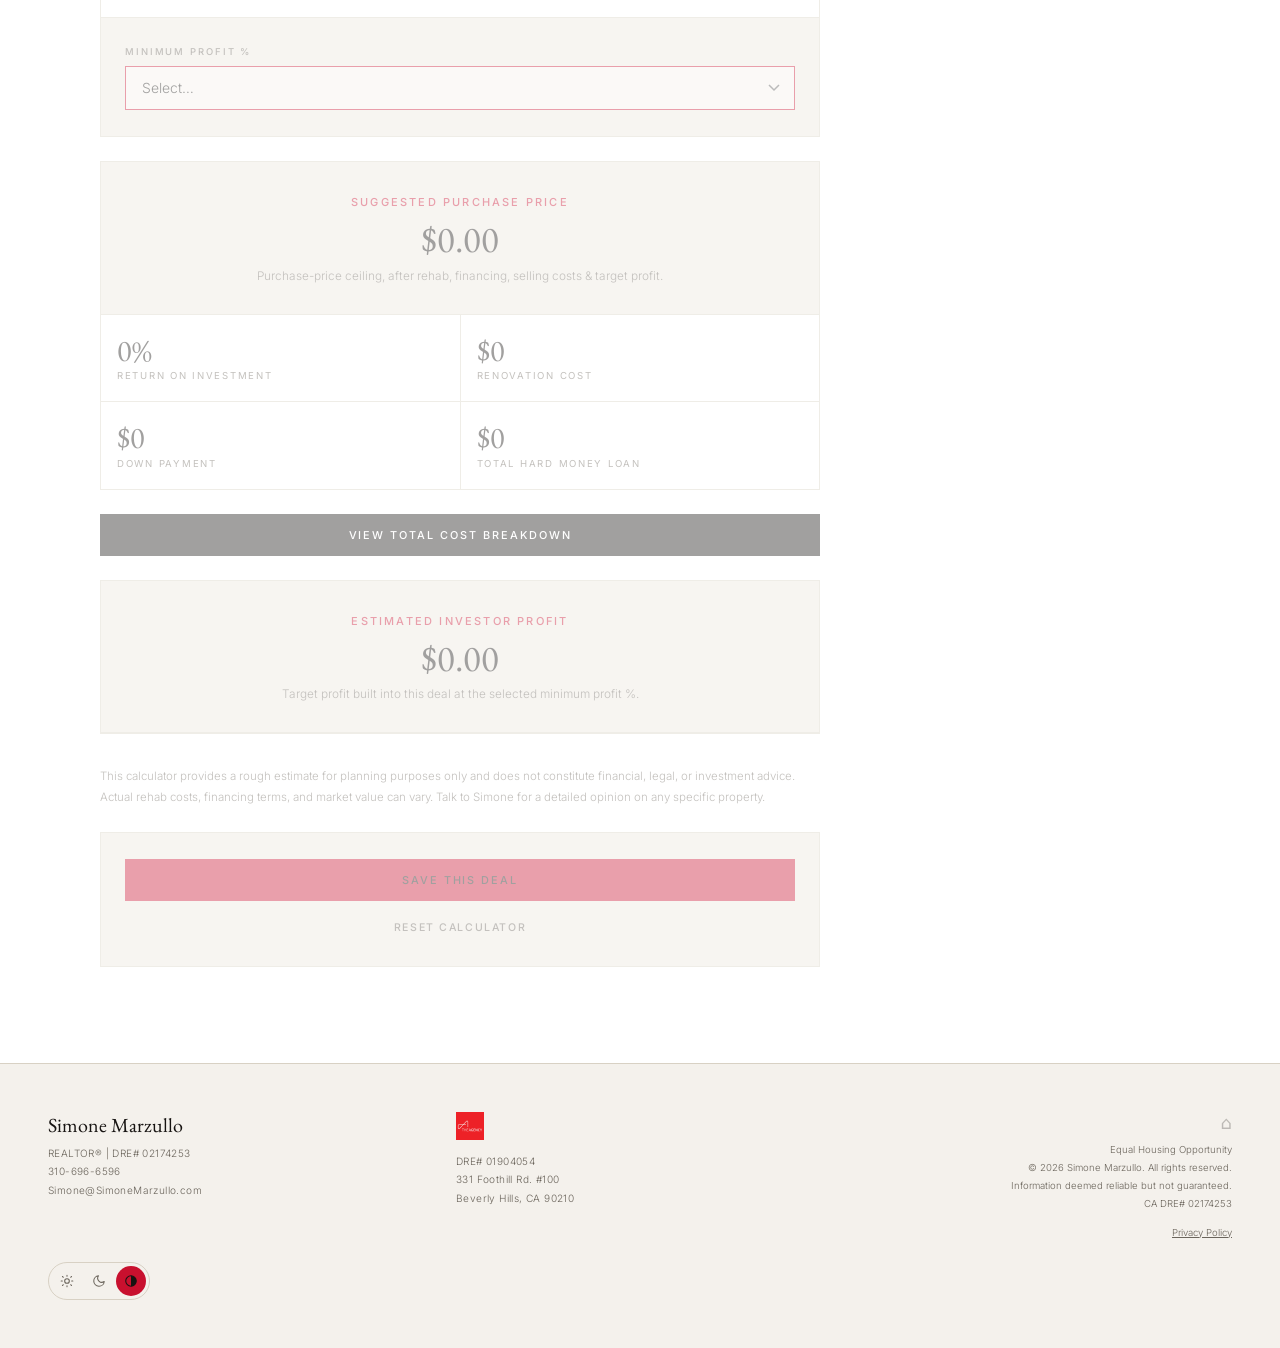
==== commit 5963db9b: "Replace "Start" with "Log In" in the nav The "Get Started" red CTA already covers what "Start" was d" ====
--- a/flip-calculator.html
+++ b/flip-calculator.html
@@ -252,7 +252,6 @@
     </div>
   </a>
   <ul class="nav-links">
-    <li><a href="/home">Start</a></li>
     <li><a href="/areas">Areas</a></li>
     <li><a href="/off-market">Off-Market</a></li>
     <li><a href="/news">News</a></li>
@@ -260,6 +259,7 @@
     <li><a href="/#the-agency">The Agency</a></li>
     <li><a href="flip-calculator.html" class="active">Calculator</a></li>
     <li><a href="/contact">Contact</a></li>
+    <li><a href="/dashboard">Log In</a></li>
   </ul>
   <button type="button" class="nav-toggle" aria-expanded="false" aria-label="Menu" onclick="toggleMobileNav()">
     <span></span><span></span><span></span>
@@ -267,7 +267,6 @@
 </nav>
 
 <div class="nav-mobile" id="nav-mobile">
-  <a href="/home">Start</a>
   <a href="/areas">Areas</a>
   <a href="/off-market">Off-Market</a>
   <a href="/news">News</a>
@@ -275,6 +274,7 @@
   <a href="/#the-agency">The Agency</a>
   <a href="flip-calculator.html">Calculator</a>
   <a href="/contact">Contact</a>
+  <a href="/dashboard">Log In</a>
   <a href="/home" class="nav-cta">Get Started</a>
   <div class="nav-mobile-theme-row">
     <div class="theme-picker" role="group" aria-label="Theme">
@@ -689,6 +689,10 @@
                 <option value="8">8%</option>
                 <option value="10">10%</option>
                 <option value="12">12%</option>
+                <option value="15">15%</option>
+                <option value="18">18%</option>
+                <option value="20">20%</option>
+                <option value="25">25%</option>
               </select>
             </div>
           </div>
